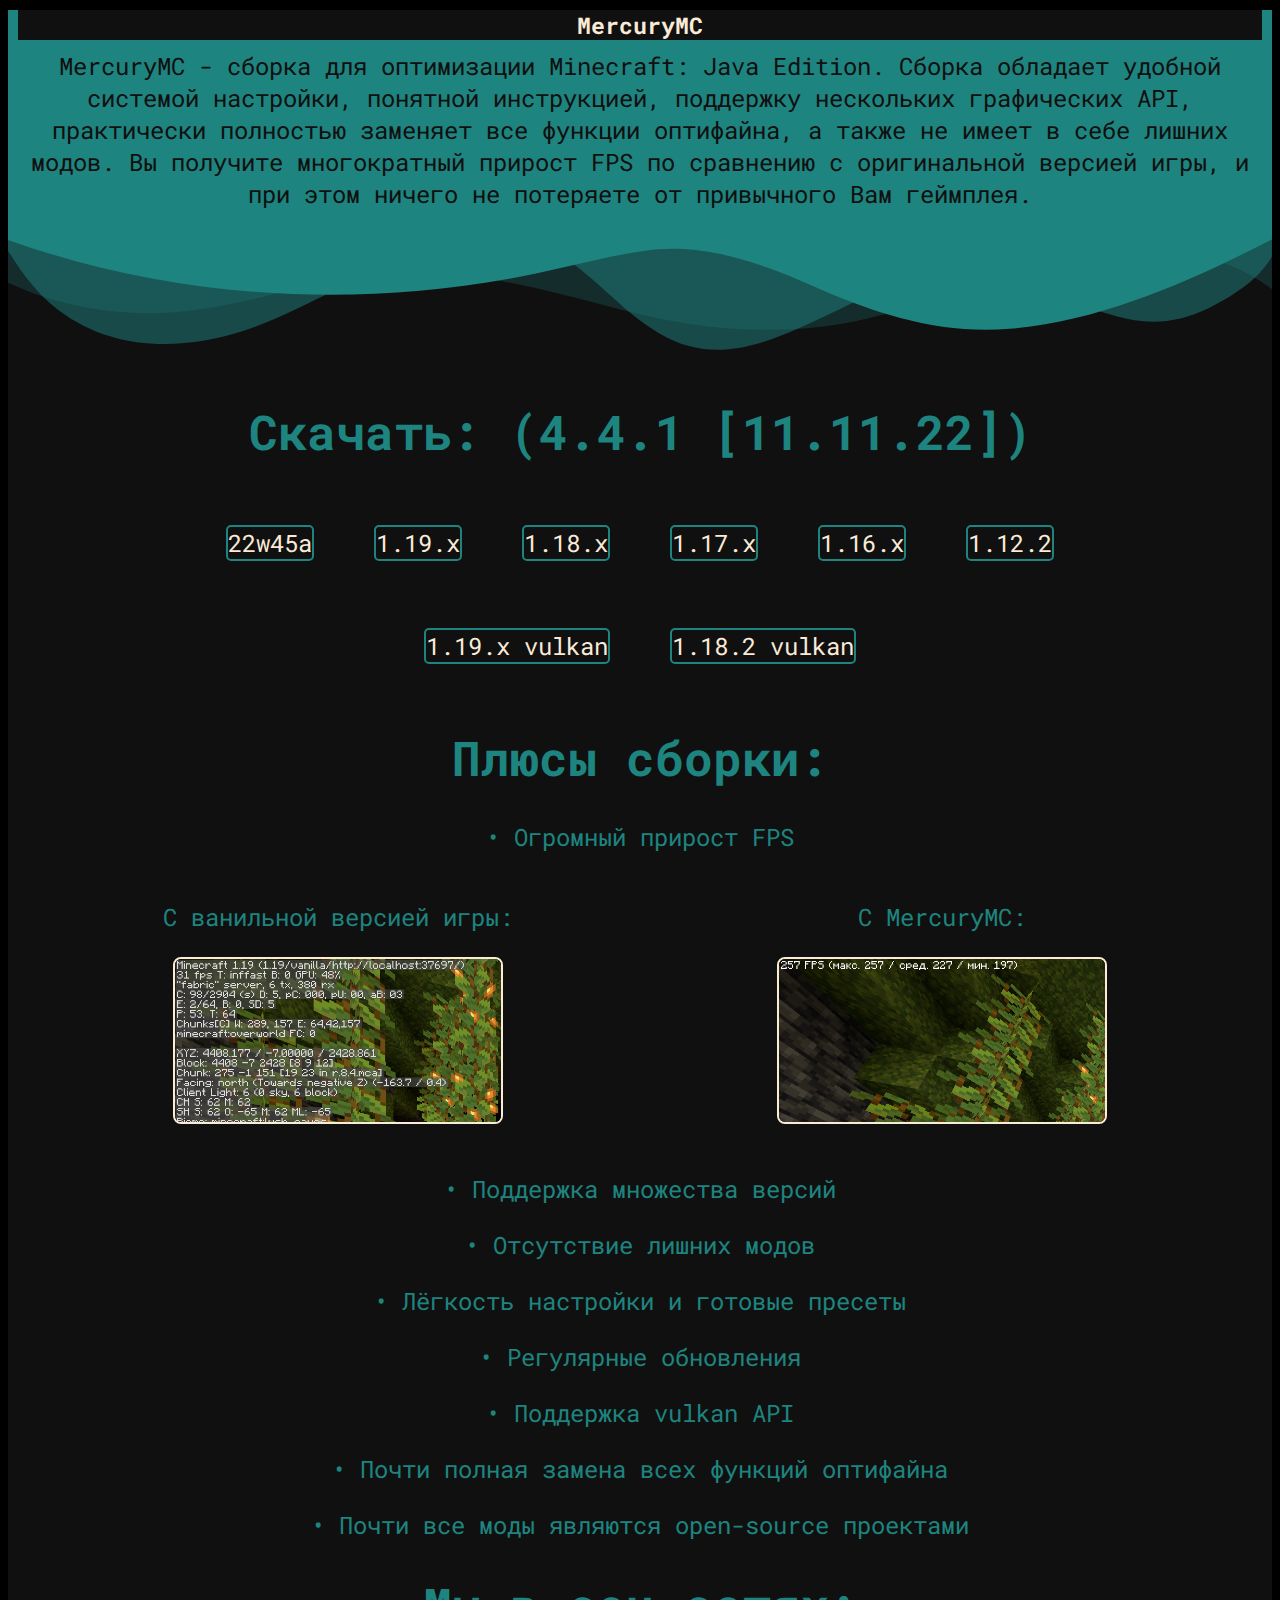
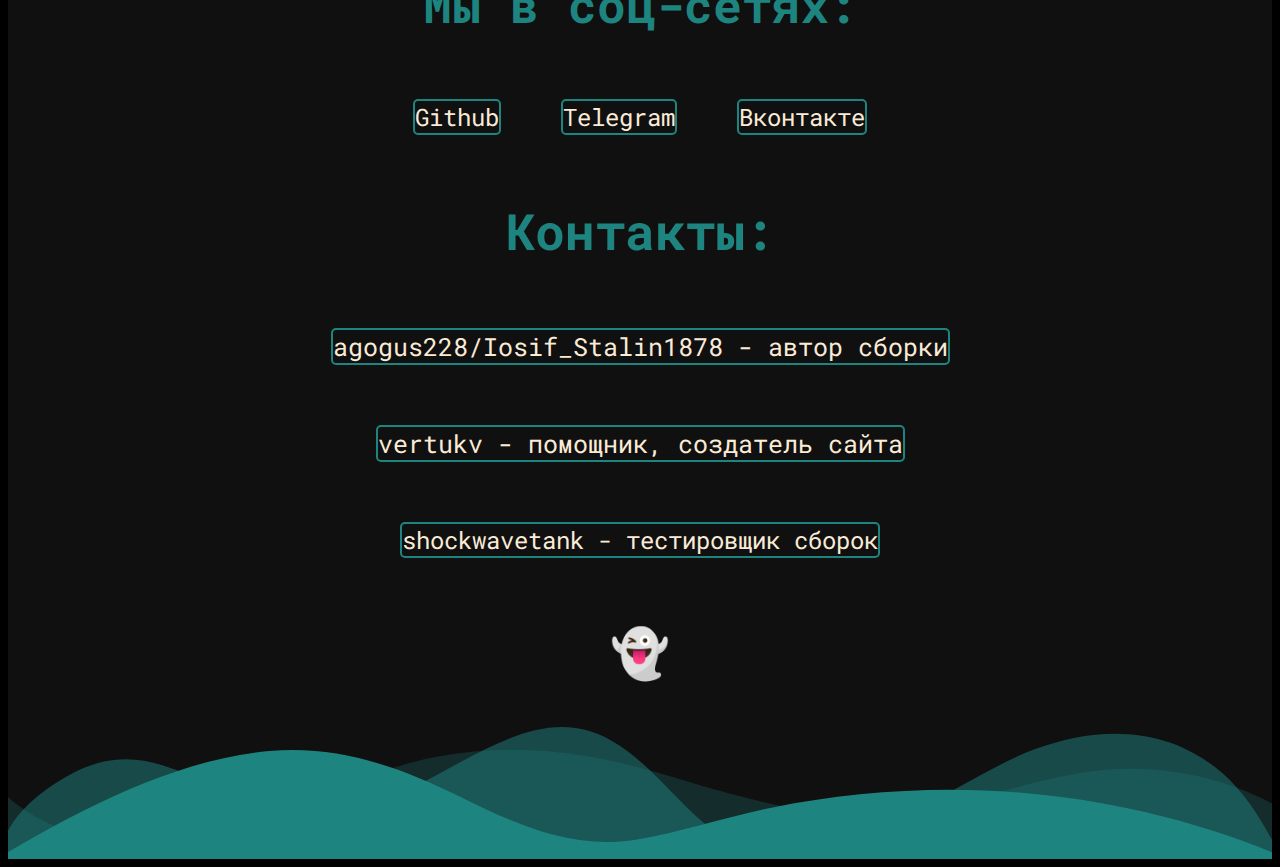
==== index.html @ 415b7b85 "4.4.11" ====
<!DOCTYPE html>
<meta charset="UTF-8">
<head>
	<link rel="stylesheet" href="index.css">
	<link rel="manifest" href="site.webmanifest">
	<link rel="apple-touch-icon" href="/apple-touch-icon.png">
	<link rel="preconnect" href="https://fonts.googleapis.com"> 
<link rel="preconnect" href="https://fonts.gstatic.com" crossorigin> 
<link href="https://fonts.googleapis.com/css2?family=Roboto+Mono:wght@200&display=swap" rel="stylesheet">
	<title>MercuryMC</title>
	<style>
		.Emojis{
			margin:0px;
			font-size:120px;
		}
	</style>
	<script type="text/javascript">
	
	var titleText = document.title;
	
	function titleAnimation() {
	
	 titleText = titleText.substring(1, titleText.length) + titleText.substring(0, 1);
	 document.title = titleText;
	 setTimeout("titleAnimation()", 450);
	 }
	 
	function ShowAlert() {
	 alert ("Пока еще в разработке... ");
	 }
	
	</script>
</head>
<body onload="DISABLEtitleAnimation()">
	<div id="BodyDiv">
		
		<div class="TopDiv">
			<div id="DescriptionDiv">

				<h1 id="SmallDescription">MercuryMC</h1>
				
			 </div>
	
		<section id="Description2Div">
			<div id>MercuryMC - сборка для оптимизации Minecraft: Java Edition. Сборка обладает удобной системой настройки, понятной инструкцией, поддержку нескольких графических API, практически полностью заменяет все функции оптифайна, а также не имеет в себе лишних модов. Вы получите многократный прирост FPS по сравнению с оригинальной версией игры, и при этом ничего не потеряете от привычного Вам геймплея.</p>
				<a id="myButton2"
			
		</section>
			 
			 <section id="Downloads">
				 
				 <div class="custom-shape-divider-bottom-1651436577">
					 <svg data-name="Layer 1" xmlns="http://www.w3.org/2000/svg" viewBox="0 0 1200 120" preserveAspectRatio="none">
						 <path d="M0,0V46.29c47.79,22.2,103.59,32.17,158,28,70.36-5.37,136.33-33.31,206.8-37.5C438.64,32.43,512.34,53.67,583,72.05c69.27,18,138.3,24.88,209.4,13.08,36.15-6,69.85-17.84,104.45-29.34C989.49,25,1113-14.29,1200,52.47V0Z" opacity=".25" class="shape-fill"></path>
						 <path d="M0,0V15.81C13,36.92,27.64,56.86,47.69,72.05,99.41,111.27,165,111,224.58,91.58c31.15-10.15,60.09-26.07,89.67-39.8,40.92-19,84.73-46,130.83-49.67,36.26-2.85,70.9,9.42,98.6,31.56,31.77,25.39,62.32,62,103.63,73,40.44,10.79,81.35-6.69,119.13-24.28s75.16-39,116.92-43.05c59.73-5.85,113.28,22.88,168.9,38.84,30.2,8.66,59,6.17,87.09-7.5,22.43-10.89,48-26.93,60.65-49.24V0Z" opacity=".5" class="shape-fill"></path>
						 <path d="M0,0V5.63C149.93,59,314.09,71.32,475.83,42.57c43-7.64,84.23-20.12,127.61-26.46,59-8.63,112.48,12.24,165.56,35.4C827.93,77.22,886,95.24,951.2,90c86.53-7,172.46-45.71,248.8-84.81V0Z" class="shape-fill"></path>
					 </svg>
				 </div>
			 				<h1>Скачать: (4.4.1 [11.11.22])</h1>
			 			<div>
			 							<div id="ButtonsDiv">

											<a href="https://github.com/MercuryMC-Development-Team/MercuryMC-rus/releases/latest/download/MercuryMC-22w45a-4.4.1.zip" class="myButton">22w45a</a>
										<a href="https://github.com/MercuryMC-Development-Team/MercuryMC-rus/releases/latest/download/MercuryMC-1.19.x-4.4.1.zip" class="myButton">1.19.x</a>
										<a href="https://github.com/MercuryMC-Development-Team/MercuryMC-rus/releases/latest/download/MercuryMC-1.18.x-4.4.1.zip" class="myButton">1.18.x</a>
										<a href="https://github.com/MercuryMC-Development-Team/MercuryMC-rus/releases/latest/download/MercuryMC-1.17.x-4.4.1.zip" class="myButton">1.17.x</a>
										<a href="https://github.com/MercuryMC-Development-Team/MercuryMC-rus/releases/latest/download/MercuryMC-1.16.x-4.4.1.zip" class="myButton">1.16.x</a>
										<a href="https://github.com/MercuryMC-Development-Team/MercuryMC-rus/releases/latest/download/MercuryMC-1.12.2-4.4.1.zip" class="myButton">1.12.2</a>

									</div>
									<div>
										<div id="ButtonsDiv">


									  
										
								 	<a href="https://github.com/MercuryMC-Development-Team/MercuryMC-rus/releases/latest/download/MercuryMC-1.19.x-vulkan-4.4.1.zip" class="myButton">1.19.x vulkan</a>
									   <a href="https://github.com/MercuryMC-Development-Team/MercuryMC-rus/releases/latest/download/MercuryMC-1.18.2-vulkan-4.4.1.zip" class="myButton">1.18.2 vulkan</a>
								   </div>
			 			
			 			
														 
											<section id="Features">
														 <h1>Плюсы сборки:</h1>
                                                         <p id="FeaturesP">• Огромный прирост FPS</p>
														 <div id="FpsComparisonDiv">
														 <div id="FpsComparisonDiv2">
														 <p>С ванильной версией игры:</p>
														 <img  src="vanilla.png">
														 
														 </div>
														 <div id="FpsComparisonDiv3">
														 <p>С MercuryMC:</p>
														 <img src="After.png">
														 </div>
														 </div>
														 <p id="FeaturesP">• Поддержка множества версий </p>
														 <p id="FeaturesP">• Отсутствие лишних модов</p>
														 <p id="FeaturesP">• Лёгкость настройки и готовые пресеты </p>
														 <p id="FeaturesP">• Регулярные обновления</p>
														 <p id="FeaturesP">• Поддержка vulkan API</p>
														 <p id="FeaturesP">• Почти полная замена всех функций оптифайна</p>
														 <p id="FeaturesP">• Почти все моды являются open-source проектами</p>
														 <p id="FeaturesP"> </p>
													     <p id="FeaturesP"> </p>
														
			 			
														 <h1>Мы в соц-сетях:</h1>
														 <div>
																		 <div id="ButtonsDiv">
								
																			<a href="https://github.com/MercuryMC-Development-Team/MercuryMC-rus" class="myButton">Github</a>
																			<a href="https://t.me/MercuryMC_updates" class="myButton">Telegram</a>
																			<a href="https://vk.me/join/4GmoOagQs2Yqfnm9SmWEI/Tjdqc5aMX_qXg=" class="myButton">Вконтакте</a>
																	</div>
																	<section id="Downloads2">
				 
																	
																					<h1>Контакты:</h1>
																				<div>
																								<div id="ButtonsDiv">
													   
																							   <a href="https://vk.com/squarecubing" class="myButton">agogus228/Iosif_Stalin1878 - автор сборки</a>  
																							</div>
																						   </div>
																			
																											<div id="ButtonsDiv">
																   
																										   <a href="https://t.me/vertukv" class="myButton">vertukv - помощник, создатель сайта</a> 
																										</div>
																									</div>
																   
												
																										<div id="ButtonsDiv">
															   
																											<a href="https://vk.com/tsamarin6" class="myButton">shockwavetank - тестировщик сборок</a> 
																											</div>
																											<h1>👻</h1>
																								   </div>
																									   <div>

					
			 <div class="custom-shape-divider-bottom-1651439298">
				 <svg data-name="Layer 1" xmlns="http://www.w3.org/2000/svg" viewBox="0 0 1200 120" preserveAspectRatio="none">
					 <path d="M0,0V46.29c47.79,22.2,103.59,32.17,158,28,70.36-5.37,136.33-33.31,206.8-37.5C438.64,32.43,512.34,53.67,583,72.05c69.27,18,138.3,24.88,209.4,13.08,36.15-6,69.85-17.84,104.45-29.34C989.49,25,1113-14.29,1200,52.47V0Z" opacity=".25" class="shape-fill"></path>
					 <path d="M0,0V15.81C13,36.92,27.64,56.86,47.69,72.05,99.41,111.27,165,111,224.58,91.58c31.15-10.15,60.09-26.07,89.67-39.8,40.92-19,84.73-46,130.83-49.67,36.26-2.85,70.9,9.42,98.6,31.56,31.77,25.39,62.32,62,103.63,73,40.44,10.79,81.35-6.69,119.13-24.28s75.16-39,116.92-43.05c59.73-5.85,113.28,22.88,168.9,38.84,30.2,8.66,59,6.17,87.09-7.5,22.43-10.89,48-26.93,60.65-49.24V0Z" opacity=".5" class="shape-fill"></path>
					 <path d="M0,0V5.63C149.93,59,314.09,71.32,475.83,42.57c43-7.64,84.23-20.12,127.61-26.46,59-8.63,112.48,12.24,165.56,35.4C827.93,77.22,886,95.24,951.2,90c86.53-7,172.46-45.71,248.8-84.81V0Z" class="shape-fill"></path>
				 </svg>
			 </div>
			 </div>
			 
	</section>
</body>
</html>
---- index.css ----
body {
	background-color: black;
}
#SmallDescription {
	background-color: #101010;
	font-family: 'Roboto Mono', monospace;
	font-size: 23px;
	text-align: center;
	color: #FAEBD7;
	margin: 10px;
}
#ButtonsDiv4 {
	display: inline-flex;
	align-self: center;
}

.TopDiv {
	background-color: #1e847f;
}
.custom-shape-divider-bottom-1651436577 .shape-fill {
	fill: #1e847f;
}

.parentDiv {
	display: inline-flex;
	align-content: center;
}

#BasePicture {
	border: 2px solid #FAEBD7;
	max-height: 100%;
	max-width: 100%;
  border-radius: 8px;
}

img {
	border: 2px solid #FAEBD7;
	max-height: 60%;
	max-width: 60%;
 	border-radius: 8px;
  
}
img:hover {
	box-shadow: 0 5px 15px #6272a4;
}
#Description2Div {
	color: #101010;
	text-align: center;
	font-size: 24px;
	font-family: 'Roboto Mono', monospace;
}
#Features {
	background-color: #101010;
	color: #1e847f;
	text-align: center;
	font-size: 24px;
	font-family: 'Roboto Mono', monospace;

}
#FeaturesP:hover {
	color: aqua;
	-webkit-transition: color 200ms linear;
    	-ms-transition: color 200ms linear;
    	transition: color 200ms linear;
}
#FpsComparisonDiv {
	display: inline-flex;
}

#FeaturesImg {
				border: 0px;
				height: 20%;
				width: 20%;
}
#ButtonsDiv {
				display: inline-flex;
				align-self: center;
}

.myButton1 {
	display: flex;
	border:none;
	border:solid 2px #1e847f;
	border-radius: 5px;
	background: rgba(255, 255, 255,0);
	color: #1e847f;
	align-items: center;
	justify-content: center;
	text-decoration:none;
	margin: 30px;
}
.myButton1:hover {
	border-radius: 5px;
	border: solid 2px #1e847f;
	color: #1e847f;
	-webkit-transition: color 1000ms linear;
    	-ms-transition: color 1000ms linear;
    	transition: color 1000ms linear;
	box-shadow: 0 5px 15px #1e847f;
}

.myButton {
	height: calc(100% + 20px);
	width: calc(100% + 20px);
	display: flex;
	border:none;
	border:solid 2px #1e847f;
	border-radius: 5px;
	background: #1e847f(255, 255, 255,0);
	color: #FAEBD7;
	align-items: center;
	justify-content: center;
	text-decoration:none;
	margin: 30px;
}
.myButton:hover {
	border-radius: 5px;
	border: solid 2px aqua;
	color: #1e847f;
	-webkit-transition: border 1000ms linear;
        -ms-transition: border 1000ms linear;
        transition: border 1000ms linear;
	box-shadow: 0 5px 10px aqua;
	-webkit-transition: box-shadow 200ms linear;
        -ms-transition: box-shadow 200ms linear;
        transition: box-shadow 200ms linear;
}

#Downloads {
	
	color: #1e847f;
	text-align: center;
	align-content: center;
	font-size: 24px;
	font-family: 'Roboto Mono', monospace;
	background-color: #101010;
}

#Downloads2 {
	
	color: #1e847f;
	text-align: center;
	align-content: center;
	font-size: 25px;
	font-family: 'Roboto Mono', monospace;
	background-color: #101010;
}

.custom-shape-divider-top-1658130670 {
    position: absolute;
    top: 0;
    left: 0;
    width: 100%;
    overflow: hidden;
    line-height: 0;
}

.custom-shape-divider-top-1658130670 svg {
    position: relative;
    display: block;
    width: calc(100% + 1.3px);
    height: 150px;
}

.custom-shape-divider-top-1658130670 .shape-fill {
    fill: #1e847f;
}




#vertukvButton {
	text-decoration: none;
	color: #1e847f
}

#vertukvButton:hover {
	color: #0ffff1;
	
}




.custom-shape-divider-bottom-1651439298 {
	overflow: hidden;
	line-height: 0;
	transform: rotate(180deg);
}

.custom-shape-divider-bottom-1651439298 svg {
	width: calc(100% + 1.3px);
	height: 144px;
}

.custom-shape-divider-bottom-1651439298 .shape-fill {
	fill: #1e847f;
}
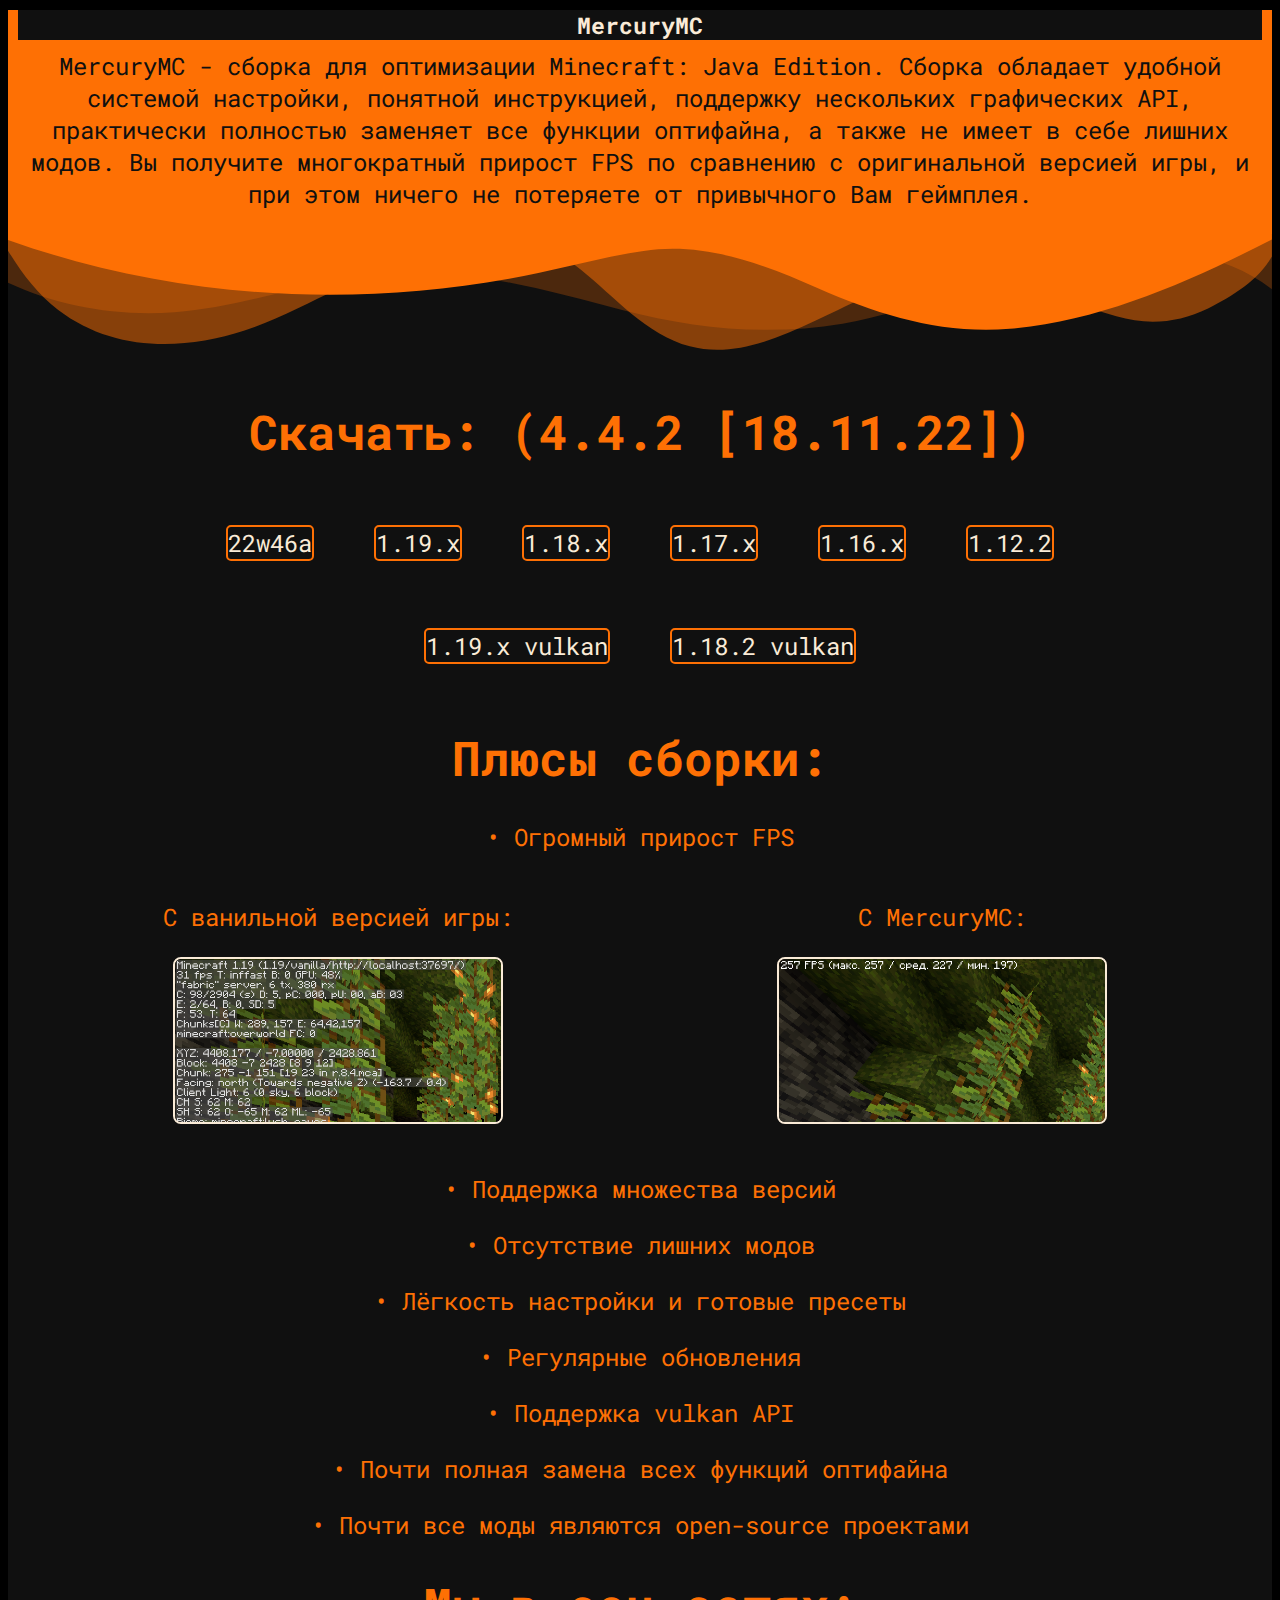
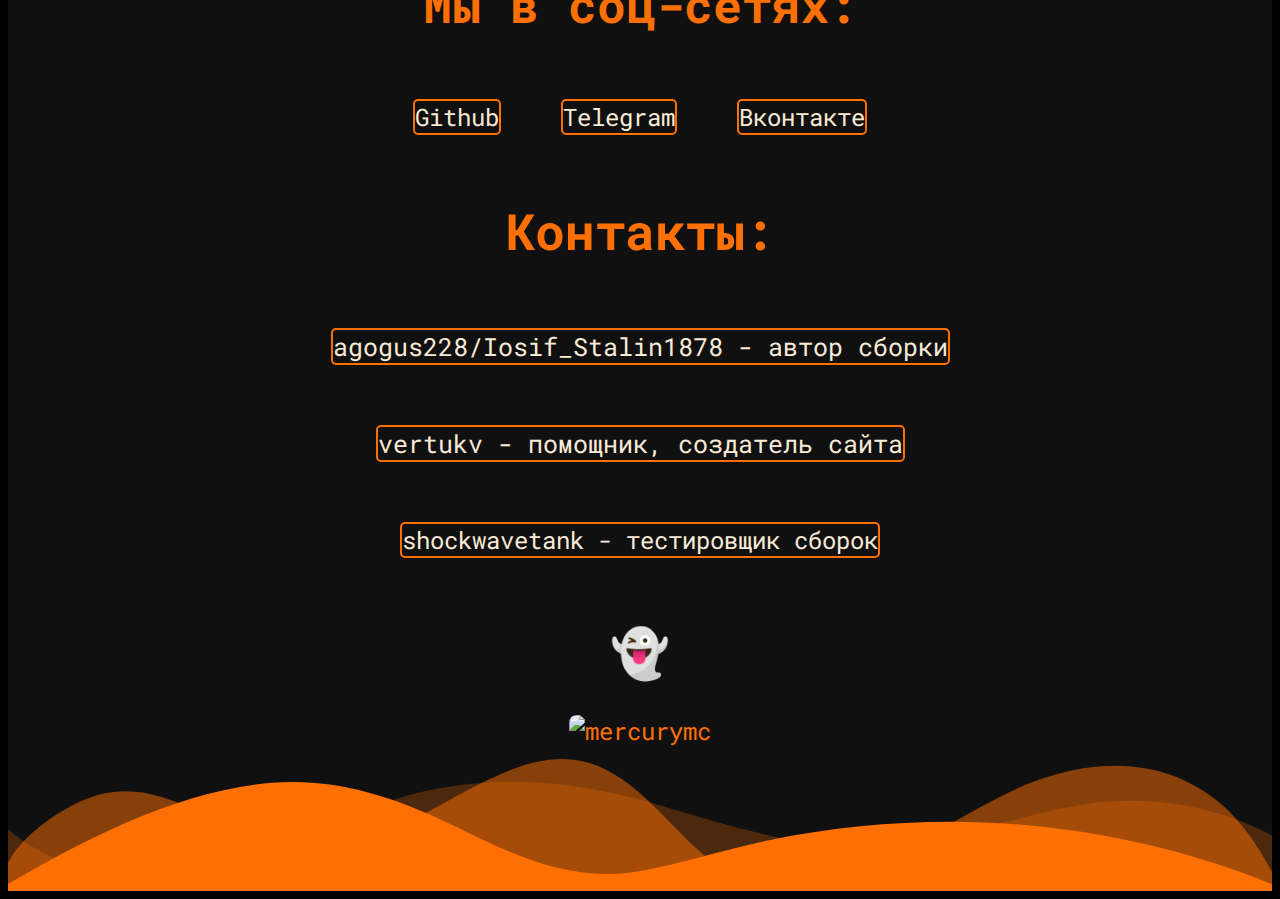
==== commit 5d1ff104: "Added lolis :)" ====
--- a/index.html
+++ b/index.html
@@ -56,16 +56,16 @@
 						 <path d="M0,0V5.63C149.93,59,314.09,71.32,475.83,42.57c43-7.64,84.23-20.12,127.61-26.46,59-8.63,112.48,12.24,165.56,35.4C827.93,77.22,886,95.24,951.2,90c86.53-7,172.46-45.71,248.8-84.81V0Z" class="shape-fill"></path>
 					 </svg>
 				 </div>
-			 				<h1>Скачать: (4.4.1 [11.11.22])</h1>
+			 				<h1>Скачать: (4.4.2 [18.11.22])</h1>
 			 			<div>
 			 							<div id="ButtonsDiv">
 
-											<a href="https://github.com/MercuryMC-Development-Team/MercuryMC-rus/releases/latest/download/MercuryMC-22w45a-4.4.1.zip" class="myButton">22w45a</a>
-										<a href="https://github.com/MercuryMC-Development-Team/MercuryMC-rus/releases/latest/download/MercuryMC-1.19.x-4.4.1.zip" class="myButton">1.19.x</a>
-										<a href="https://github.com/MercuryMC-Development-Team/MercuryMC-rus/releases/latest/download/MercuryMC-1.18.x-4.4.1.zip" class="myButton">1.18.x</a>
-										<a href="https://github.com/MercuryMC-Development-Team/MercuryMC-rus/releases/latest/download/MercuryMC-1.17.x-4.4.1.zip" class="myButton">1.17.x</a>
-										<a href="https://github.com/MercuryMC-Development-Team/MercuryMC-rus/releases/latest/download/MercuryMC-1.16.x-4.4.1.zip" class="myButton">1.16.x</a>
-										<a href="https://github.com/MercuryMC-Development-Team/MercuryMC-rus/releases/latest/download/MercuryMC-1.12.2-4.4.1.zip" class="myButton">1.12.2</a>
+											<a href="https://github.com/MercuryMC-Development-Team/MercuryMC-rus/releases/latest/download/MercuryMC-22w46a-4.4.2.zip" class="myButton">22w46a</a>
+										<a href="https://github.com/MercuryMC-Development-Team/MercuryMC-rus/releases/latest/download/MercuryMC-1.19.x-4.4.2.zip" class="myButton">1.19.x</a>
+										<a href="https://github.com/MercuryMC-Development-Team/MercuryMC-rus/releases/latest/download/MercuryMC-1.18.x-4.4.2.zip" class="myButton">1.18.x</a>
+										<a href="https://github.com/MercuryMC-Development-Team/MercuryMC-rus/releases/latest/download/MercuryMC-1.17.x-4.4.2.zip" class="myButton">1.17.x</a>
+										<a href="https://github.com/MercuryMC-Development-Team/MercuryMC-rus/releases/latest/download/MercuryMC-1.16.x-4.4.2.zip" class="myButton">1.16.x</a>
+										<a href="https://github.com/MercuryMC-Development-Team/MercuryMC-rus/releases/latest/download/MercuryMC-1.12.2-4.4.2.zip" class="myButton">1.12.2</a>
 
 									</div>
 									<div>
@@ -74,8 +74,8 @@
 
 									  
 										
-								 	<a href="https://github.com/MercuryMC-Development-Team/MercuryMC-rus/releases/latest/download/MercuryMC-1.19.x-vulkan-4.4.1.zip" class="myButton">1.19.x vulkan</a>
-									   <a href="https://github.com/MercuryMC-Development-Team/MercuryMC-rus/releases/latest/download/MercuryMC-1.18.2-vulkan-4.4.1.zip" class="myButton">1.18.2 vulkan</a>
+								 	<a href="https://github.com/MercuryMC-Development-Team/MercuryMC-rus/releases/latest/download/MercuryMC-1.19.x-vulkan-4.4.2.zip" class="myButton">1.19.x vulkan</a>
+									   <a href="https://github.com/MercuryMC-Development-Team/MercuryMC-rus/releases/latest/download/MercuryMC-1.18.2-vulkan-4.4.2.zip" class="myButton">1.18.2 vulkan</a>
 								   </div>
 			 			
 			 			
@@ -117,14 +117,14 @@
 				 
 																	
 																					<h1>Контакты:</h1>
-																				<div>
+																				<div id="ButtonsDiv2">
 																								<div id="ButtonsDiv">
 													   
 																							   <a href="https://vk.com/squarecubing" class="myButton">agogus228/Iosif_Stalin1878 - автор сборки</a>  
 																							</div>
 																						   </div>
 																			
-																											<div id="ButtonsDiv">
+																										<div id="ButtonsDiv">
 																   
 																										   <a href="https://t.me/vertukv" class="myButton">vertukv - помощник, создатель сайта</a> 
 																										</div>
@@ -135,8 +135,12 @@
 															   
 																											<a href="https://vk.com/tsamarin6" class="myButton">shockwavetank - тестировщик сборок</a> 
 																											</div>
+																											
 																											<h1>👻</h1>
+																											<p></p>
+																											<img class="lolis" src="https://count.getloli.com/get/@mercurymc?theme=rule34" alt="mercurymc" />
 																								   </div>
+																								   		
 																									   <div>
 
 					
--- a/index.css
+++ b/index.css
@@ -15,10 +15,10 @@
 }
 
 .TopDiv {
-	background-color: #1e847f;
+	background-color: #fe7004;
 }
 .custom-shape-divider-bottom-1651436577 .shape-fill {
-	fill: #1e847f;
+	fill: #fe7004;
 }
 
 .parentDiv {
@@ -41,7 +41,7 @@
   
 }
 img:hover {
-	box-shadow: 0 5px 15px #6272a4;
+	box-shadow: 0 5px 15px #fe7004;
 }
 #Description2Div {
 	color: #101010;
@@ -51,14 +51,14 @@
 }
 #Features {
 	background-color: #101010;
-	color: #1e847f;
+	color: #fe7004;
 	text-align: center;
 	font-size: 24px;
 	font-family: 'Roboto Mono', monospace;
 
 }
 #FeaturesP:hover {
-	color: aqua;
+	color: #fe7004;
 	-webkit-transition: color 200ms linear;
     	-ms-transition: color 200ms linear;
     	transition: color 200ms linear;
@@ -77,13 +77,18 @@
 				align-self: center;
 }
 
+#ButtonsDiv2 {
+	display: inline-flex;
+	align-self: center;
+}
+
 .myButton1 {
 	display: flex;
 	border:none;
-	border:solid 2px #1e847f;
+	border:solid 2px #fe7004;
 	border-radius: 5px;
 	background: rgba(255, 255, 255,0);
-	color: #1e847f;
+	color: #fe7004;
 	align-items: center;
 	justify-content: center;
 	text-decoration:none;
@@ -91,12 +96,12 @@
 }
 .myButton1:hover {
 	border-radius: 5px;
-	border: solid 2px #1e847f;
-	color: #1e847f;
+	border: solid 2px #fe7004;
+	color: #fe7004;
 	-webkit-transition: color 1000ms linear;
     	-ms-transition: color 1000ms linear;
     	transition: color 1000ms linear;
-	box-shadow: 0 5px 15px #1e847f;
+	box-shadow: 0 5px 15px #fe7004;
 }
 
 .myButton {
@@ -104,9 +109,9 @@
 	width: calc(100% + 20px);
 	display: flex;
 	border:none;
-	border:solid 2px #1e847f;
-	border-radius: 5px;
-	background: #1e847f(255, 255, 255,0);
+	border:solid 2px #fe7004;
+	border-radius: 5px;
+	background: #fe7004(255, 255, 255,0);
 	color: #FAEBD7;
 	align-items: center;
 	justify-content: center;
@@ -115,12 +120,12 @@
 }
 .myButton:hover {
 	border-radius: 5px;
-	border: solid 2px aqua;
-	color: #1e847f;
+	border: solid 2px #fe7004;
+	color: #fe7004;
 	-webkit-transition: border 1000ms linear;
         -ms-transition: border 1000ms linear;
         transition: border 1000ms linear;
-	box-shadow: 0 5px 10px aqua;
+	box-shadow: 0 5px 10px #fe7004;
 	-webkit-transition: box-shadow 200ms linear;
         -ms-transition: box-shadow 200ms linear;
         transition: box-shadow 200ms linear;
@@ -128,7 +133,7 @@
 
 #Downloads {
 	
-	color: #1e847f;
+	color: #fe7004;
 	text-align: center;
 	align-content: center;
 	font-size: 24px;
@@ -138,7 +143,7 @@
 
 #Downloads2 {
 	
-	color: #1e847f;
+	color: #fe7004;
 	text-align: center;
 	align-content: center;
 	font-size: 25px;
@@ -163,7 +168,7 @@
 }
 
 .custom-shape-divider-top-1658130670 .shape-fill {
-    fill: #1e847f;
+    fill: #fe7004;
 }
 
 
@@ -171,11 +176,11 @@
 
 #vertukvButton {
 	text-decoration: none;
-	color: #1e847f
+	color: #fe7004
 }
 
 #vertukvButton:hover {
-	color: #0ffff1;
+	color: #fe7004;
 	
 }
 
@@ -194,5 +199,18 @@
 }
 
 .custom-shape-divider-bottom-1651439298 .shape-fill {
-	fill: #1e847f;
-}
+	fill: #fe7004;
+}
+
+.lolis {
+	border: 0;
+	
+}
+
+.lolis:hover {
+	box-shadow: 0 0px 0px black;
+	-webkit-filter: drop-shadow(1px 1px 0 #fe7004)
+                  drop-shadow(-1px -1px 0 #fe7004);
+  filter: drop-shadow(1px 1px 0 #fe7004) 
+          drop-shadow(-1px -1px 0 #fe7004);
+}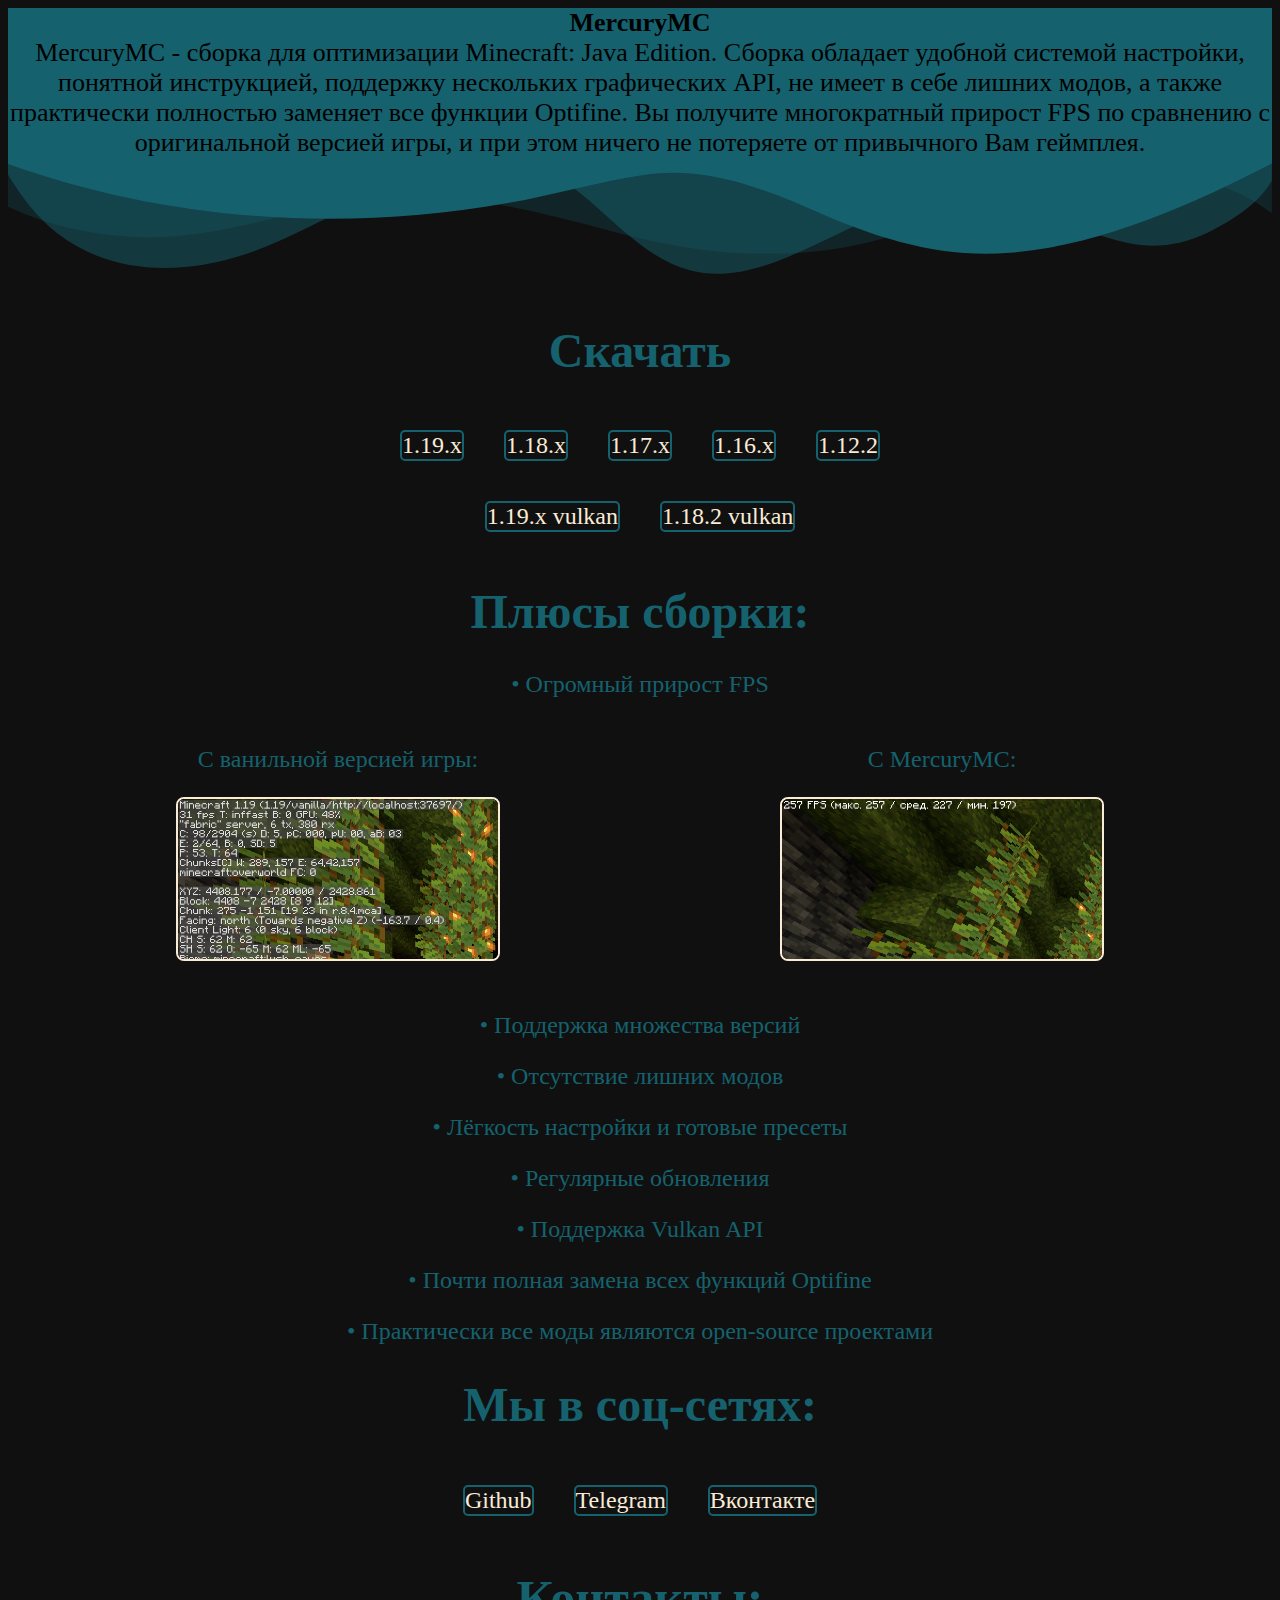
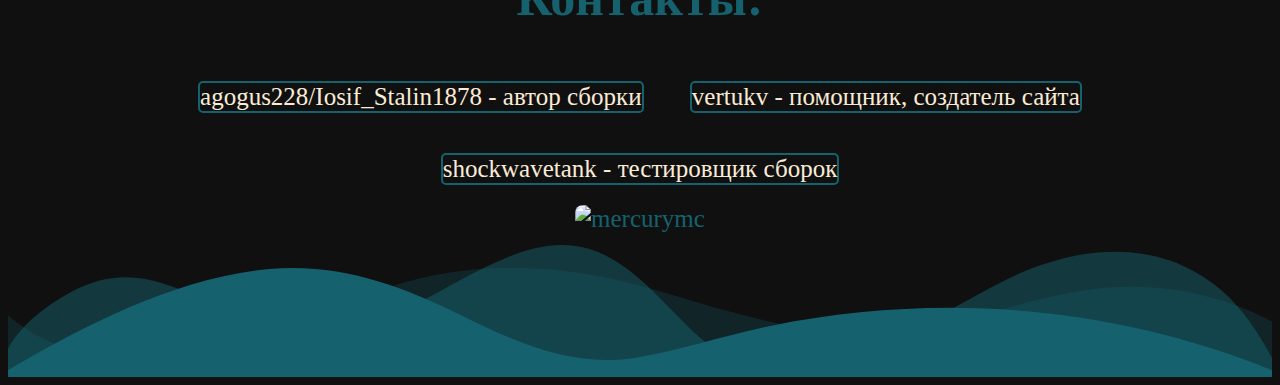
==== commit e62f3d9c: "5.0" ====
--- a/index.html
+++ b/index.html
@@ -1,158 +1,188 @@
 <!DOCTYPE html>
-<meta charset="UTF-8">
+<meta charset="UTF-8" />
 <head>
-	<link rel="stylesheet" href="index.css">
-	<link rel="manifest" href="site.webmanifest">
-	<link rel="apple-touch-icon" href="/apple-touch-icon.png">
-	<link rel="preconnect" href="https://fonts.googleapis.com"> 
-<link rel="preconnect" href="https://fonts.gstatic.com" crossorigin> 
-<link href="https://fonts.googleapis.com/css2?family=Roboto+Mono:wght@200&display=swap" rel="stylesheet">
-	<title>MercuryMC</title>
-	<style>
-		.Emojis{
-			margin:0px;
-			font-size:120px;
-		}
-	</style>
-	<script type="text/javascript">
-	
-	var titleText = document.title;
-	
-	function titleAnimation() {
-	
-	 titleText = titleText.substring(1, titleText.length) + titleText.substring(0, 1);
-	 document.title = titleText;
-	 setTimeout("titleAnimation()", 450);
-	 }
-	 
-	function ShowAlert() {
-	 alert ("Пока еще в разработке... ");
-	 }
-	
-	</script>
+  <link rel="stylesheet" href="index.css" />
+  <link rel="manifest" href="site.webmanifest" />
+  <link rel="apple-touch-icon" href="/apple-touch-icon.png" />
+  <title>MercuryMC</title>
+  <script src="index.js"></script>
 </head>
-<body onload="DISABLEtitleAnimation()">
-	<div id="BodyDiv">
-		
-		<div class="TopDiv">
-			<div id="DescriptionDiv">
+<body>
+  <div id="Description2Div">
+    <h1 id="SmallDescription">MercuryMC</h1>
+    <p id="SmallDescription">
+      MercuryMC - сборка для оптимизации Minecraft: Java Edition. Сборка
+      обладает удобной системой настройки, понятной инструкцией, поддержку
+      нескольких графических API, не имеет в себе лишних модов, а также
+      практически полностью заменяет все функции Optifine. Вы получите
+      многократный прирост FPS по сравнению с оригинальной версией игры, и при
+      этом ничего не потеряете от привычного Вам геймплея.
+    </p>
+    <div class="custom-shape-divider-bottom-1651436577">
+      <svg
+        data-name="Layer 1"
+        xmlns="http://www.w3.org/2000/svg"
+        viewBox="0 0 1200 120"
+        preserveAspectRatio="none"
+      >
+        <path
+          d="M0,0V46.29c47.79,22.2,103.59,32.17,158,28,70.36-5.37,136.33-33.31,206.8-37.5C438.64,32.43,512.34,53.67,583,72.05c69.27,18,138.3,24.88,209.4,13.08,36.15-6,69.85-17.84,104.45-29.34C989.49,25,1113-14.29,1200,52.47V0Z"
+          opacity=".25"
+          class="shape-fill"
+        ></path>
+        <path
+          d="M0,0V15.81C13,36.92,27.64,56.86,47.69,72.05,99.41,111.27,165,111,224.58,91.58c31.15-10.15,60.09-26.07,89.67-39.8,40.92-19,84.73-46,130.83-49.67,36.26-2.85,70.9,9.42,98.6,31.56,31.77,25.39,62.32,62,103.63,73,40.44,10.79,81.35-6.69,119.13-24.28s75.16-39,116.92-43.05c59.73-5.85,113.28,22.88,168.9,38.84,30.2,8.66,59,6.17,87.09-7.5,22.43-10.89,48-26.93,60.65-49.24V0Z"
+          opacity=".5"
+          class="shape-fill"
+        ></path>
+        <path
+          d="M0,0V5.63C149.93,59,314.09,71.32,475.83,42.57c43-7.64,84.23-20.12,127.61-26.46,59-8.63,112.48,12.24,165.56,35.4C827.93,77.22,886,95.24,951.2,90c86.53-7,172.46-45.71,248.8-84.81V0Z"
+          class="shape-fill"
+        ></path>
+      </svg>
+    </div>
+  </div>
 
-				<h1 id="SmallDescription">MercuryMC</h1>
-				
-			 </div>
-	
-		<section id="Description2Div">
-			<div id>MercuryMC - сборка для оптимизации Minecraft: Java Edition. Сборка обладает удобной системой настройки, понятной инструкцией, поддержку нескольких графических API, практически полностью заменяет все функции оптифайна, а также не имеет в себе лишних модов. Вы получите многократный прирост FPS по сравнению с оригинальной версией игры, и при этом ничего не потеряете от привычного Вам геймплея.</p>
-				<a id="myButton2"
-			
-		</section>
-			 
-			 <section id="Downloads">
-				 
-				 <div class="custom-shape-divider-bottom-1651436577">
-					 <svg data-name="Layer 1" xmlns="http://www.w3.org/2000/svg" viewBox="0 0 1200 120" preserveAspectRatio="none">
-						 <path d="M0,0V46.29c47.79,22.2,103.59,32.17,158,28,70.36-5.37,136.33-33.31,206.8-37.5C438.64,32.43,512.34,53.67,583,72.05c69.27,18,138.3,24.88,209.4,13.08,36.15-6,69.85-17.84,104.45-29.34C989.49,25,1113-14.29,1200,52.47V0Z" opacity=".25" class="shape-fill"></path>
-						 <path d="M0,0V15.81C13,36.92,27.64,56.86,47.69,72.05,99.41,111.27,165,111,224.58,91.58c31.15-10.15,60.09-26.07,89.67-39.8,40.92-19,84.73-46,130.83-49.67,36.26-2.85,70.9,9.42,98.6,31.56,31.77,25.39,62.32,62,103.63,73,40.44,10.79,81.35-6.69,119.13-24.28s75.16-39,116.92-43.05c59.73-5.85,113.28,22.88,168.9,38.84,30.2,8.66,59,6.17,87.09-7.5,22.43-10.89,48-26.93,60.65-49.24V0Z" opacity=".5" class="shape-fill"></path>
-						 <path d="M0,0V5.63C149.93,59,314.09,71.32,475.83,42.57c43-7.64,84.23-20.12,127.61-26.46,59-8.63,112.48,12.24,165.56,35.4C827.93,77.22,886,95.24,951.2,90c86.53-7,172.46-45.71,248.8-84.81V0Z" class="shape-fill"></path>
-					 </svg>
-				 </div>
-			 				<h1>Скачать: (4.4.2 [18.11.22])</h1>
-			 			<div>
-			 							<div id="ButtonsDiv">
+  <section id="Downloads">
+    <h1>Скачать</h1>
+    <div>
+      <div id="ButtonsDiv">
+        <a
+          href="https://github.com/MercuryMC-Development-Team/MercuryMC-rus/releases/latest/download/MercuryMC-1.19.x.zip"
+          class="myButton"
+          >1.19.x</a
+        >
+        <a
+          href="https://github.com/MercuryMC-Development-Team/MercuryMC-rus/releases/latest/download/MercuryMC-1.18.x.zip"
+          class="myButton"
+          >1.18.x</a
+        >
+        <a
+          href="https://github.com/MercuryMC-Development-Team/MercuryMC-rus/releases/latest/download/MercuryMC-1.17.x.zip"
+          class="myButton"
+          >1.17.x</a
+        >
+        <a
+          href="https://github.com/MercuryMC-Development-Team/MercuryMC-rus/releases/latest/download/MercuryMC-1.16.x.zip"
+          class="myButton"
+          >1.16.x</a
+        >
+        <a
+          href="https://github.com/MercuryMC-Development-Team/MercuryMC-rus/releases/latest/download/MercuryMC-1.12.2.zip"
+          class="myButton"
+          >1.12.2</a
+        >
+      </div>
+      <div>
+        <div id="ButtonsDiv">
+          <a
+            href="https://github.com/MercuryMC-Development-Team/MercuryMC-rus/releases/latest/download/MercuryMC-1.19.x-vulkan.zip"
+            class="myButton"
+            >1.19.x vulkan</a
+          >
+          <a
+            href="https://github.com/MercuryMC-Development-Team/MercuryMC-rus/releases/latest/download/MercuryMC-1.18.2-vulkan.zip"
+            class="myButton"
+            >1.18.2 vulkan</a
+          >
+        </div>
 
-											<a href="https://github.com/MercuryMC-Development-Team/MercuryMC-rus/releases/latest/download/MercuryMC-22w46a-4.4.2.zip" class="myButton">22w46a</a>
-										<a href="https://github.com/MercuryMC-Development-Team/MercuryMC-rus/releases/latest/download/MercuryMC-1.19.x-4.4.2.zip" class="myButton">1.19.x</a>
-										<a href="https://github.com/MercuryMC-Development-Team/MercuryMC-rus/releases/latest/download/MercuryMC-1.18.x-4.4.2.zip" class="myButton">1.18.x</a>
-										<a href="https://github.com/MercuryMC-Development-Team/MercuryMC-rus/releases/latest/download/MercuryMC-1.17.x-4.4.2.zip" class="myButton">1.17.x</a>
-										<a href="https://github.com/MercuryMC-Development-Team/MercuryMC-rus/releases/latest/download/MercuryMC-1.16.x-4.4.2.zip" class="myButton">1.16.x</a>
-										<a href="https://github.com/MercuryMC-Development-Team/MercuryMC-rus/releases/latest/download/MercuryMC-1.12.2-4.4.2.zip" class="myButton">1.12.2</a>
+        <div>
+          <section id="Features">
+            <h1>Плюсы сборки:</h1>
+            <p id="FeaturesP">• Огромный прирост FPS</p>
+            <div id="FpsComparisonDiv">
+              <div id="FpsComparisonDiv2">
+                <p>С ванильной версией игры:</p>
+                <img src="vanilla.png" />
+              </div>
+              <div id="FpsComparisonDiv3">
+                <p>С MercuryMC:</p>
+                <img src="After.png" />
+              </div>
+            </div>
+            <p id="FeaturesP">• Поддержка множества версий</p>
+            <p id="FeaturesP">• Отсутствие лишних модов</p>
+            <p id="FeaturesP">• Лёгкость настройки и готовые пресеты</p>
+            <p id="FeaturesP">• Регулярные обновления</p>
+            <p id="FeaturesP">• Поддержка Vulkan API</p>
+            <p id="FeaturesP">• Почти полная замена всех функций Optifine</p>
+            <p id="FeaturesP">
+              • Практически все моды являются open-source проектами
+            </p>
 
-									</div>
-									<div>
-										<div id="ButtonsDiv">
+            <h1>Мы в соц-сетях:</h1>
+            <div>
+              <div id="ButtonsDiv">
+                <a
+                  href="https://github.com/MercuryMC-Development-Team/MercuryMC-rus"
+                  class="myButton"
+                  >Github</a
+                >
+                <a href="https://t.me/MercuryMC_updates" class="myButton"
+                  >Telegram</a
+                >
+                <a
+                  href="https://vk.me/join/4GmoOagQs2Yqfnm9SmWEI/Tjdqc5aMX_qXg="
+                  class="myButton"
+                  >Вконтакте</a
+                >
+              </div>
+              <section id="Downloads2">
+                <h1>Контакты:</h1>
+                <div id="ButtonsDiv">
+                  <a href="https://vk.com/squarecubing" class="myButton"
+                    >agogus228/Iosif_Stalin1878 - автор сборки</a
+                  >
+                </div>
 
+                <div id="ButtonsDiv">
+                  <a href="https://t.me/vertukv" class="myButton"
+                    >vertukv - помощник, создатель сайта</a
+                  >
+                </div>
 
-									  
-										
-								 	<a href="https://github.com/MercuryMC-Development-Team/MercuryMC-rus/releases/latest/download/MercuryMC-1.19.x-vulkan-4.4.2.zip" class="myButton">1.19.x vulkan</a>
-									   <a href="https://github.com/MercuryMC-Development-Team/MercuryMC-rus/releases/latest/download/MercuryMC-1.18.2-vulkan-4.4.2.zip" class="myButton">1.18.2 vulkan</a>
-								   </div>
-			 			
-			 			
-														 
-											<section id="Features">
-														 <h1>Плюсы сборки:</h1>
-                                                         <p id="FeaturesP">• Огромный прирост FPS</p>
-														 <div id="FpsComparisonDiv">
-														 <div id="FpsComparisonDiv2">
-														 <p>С ванильной версией игры:</p>
-														 <img  src="vanilla.png">
-														 
-														 </div>
-														 <div id="FpsComparisonDiv3">
-														 <p>С MercuryMC:</p>
-														 <img src="After.png">
-														 </div>
-														 </div>
-														 <p id="FeaturesP">• Поддержка множества версий </p>
-														 <p id="FeaturesP">• Отсутствие лишних модов</p>
-														 <p id="FeaturesP">• Лёгкость настройки и готовые пресеты </p>
-														 <p id="FeaturesP">• Регулярные обновления</p>
-														 <p id="FeaturesP">• Поддержка vulkan API</p>
-														 <p id="FeaturesP">• Почти полная замена всех функций оптифайна</p>
-														 <p id="FeaturesP">• Почти все моды являются open-source проектами</p>
-														 <p id="FeaturesP"> </p>
-													     <p id="FeaturesP"> </p>
-														
-			 			
-														 <h1>Мы в соц-сетях:</h1>
-														 <div>
-																		 <div id="ButtonsDiv">
-								
-																			<a href="https://github.com/MercuryMC-Development-Team/MercuryMC-rus" class="myButton">Github</a>
-																			<a href="https://t.me/MercuryMC_updates" class="myButton">Telegram</a>
-																			<a href="https://vk.me/join/4GmoOagQs2Yqfnm9SmWEI/Tjdqc5aMX_qXg=" class="myButton">Вконтакте</a>
-																	</div>
-																	<section id="Downloads2">
-				 
-																	
-																					<h1>Контакты:</h1>
-																				<div id="ButtonsDiv2">
-																								<div id="ButtonsDiv">
-													   
-																							   <a href="https://vk.com/squarecubing" class="myButton">agogus228/Iosif_Stalin1878 - автор сборки</a>  
-																							</div>
-																						   </div>
-																			
-																										<div id="ButtonsDiv">
-																   
-																										   <a href="https://t.me/vertukv" class="myButton">vertukv - помощник, создатель сайта</a> 
-																										</div>
-																									</div>
-																   
-												
-																										<div id="ButtonsDiv">
-															   
-																											<a href="https://vk.com/tsamarin6" class="myButton">shockwavetank - тестировщик сборок</a> 
-																											</div>
-																											
-																											<h1>👻</h1>
-																											<p></p>
-																											<img class="lolis" src="https://count.getloli.com/get/@mercurymc?theme=rule34" alt="mercurymc" />
-																								   </div>
-																								   		
-																									   <div>
+                <div id="ButtonsDiv">
+                  <a href="https://vk.com/tsamarin6" class="myButton"
+                    >shockwavetank - тестировщик сборок</a
+                  >
+                </div>
 
-					
-			 <div class="custom-shape-divider-bottom-1651439298">
-				 <svg data-name="Layer 1" xmlns="http://www.w3.org/2000/svg" viewBox="0 0 1200 120" preserveAspectRatio="none">
-					 <path d="M0,0V46.29c47.79,22.2,103.59,32.17,158,28,70.36-5.37,136.33-33.31,206.8-37.5C438.64,32.43,512.34,53.67,583,72.05c69.27,18,138.3,24.88,209.4,13.08,36.15-6,69.85-17.84,104.45-29.34C989.49,25,1113-14.29,1200,52.47V0Z" opacity=".25" class="shape-fill"></path>
-					 <path d="M0,0V15.81C13,36.92,27.64,56.86,47.69,72.05,99.41,111.27,165,111,224.58,91.58c31.15-10.15,60.09-26.07,89.67-39.8,40.92-19,84.73-46,130.83-49.67,36.26-2.85,70.9,9.42,98.6,31.56,31.77,25.39,62.32,62,103.63,73,40.44,10.79,81.35-6.69,119.13-24.28s75.16-39,116.92-43.05c59.73-5.85,113.28,22.88,168.9,38.84,30.2,8.66,59,6.17,87.09-7.5,22.43-10.89,48-26.93,60.65-49.24V0Z" opacity=".5" class="shape-fill"></path>
-					 <path d="M0,0V5.63C149.93,59,314.09,71.32,475.83,42.57c43-7.64,84.23-20.12,127.61-26.46,59-8.63,112.48,12.24,165.56,35.4C827.93,77.22,886,95.24,951.2,90c86.53-7,172.46-45.71,248.8-84.81V0Z" class="shape-fill"></path>
-				 </svg>
-			 </div>
-			 </div>
-			 
-	</section>
+                <div>
+                  <img
+                    class="lolis"
+                    src="https://count.getloli.com/get/@mercurymc?theme=rule34"
+                    alt="mercurymc"
+                  />
+                </div>
+              </section>
+              <div class="custom-shape-divider-bottom-1651439298">
+                <svg
+                  data-name="Layer 1"
+                  xmlns="http://www.w3.org/2000/svg"
+                  viewBox="0 0 1200 120"
+                  preserveAspectRatio="none"
+                >
+                  <path
+                    d="M0,0V46.29c47.79,22.2,103.59,32.17,158,28,70.36-5.37,136.33-33.31,206.8-37.5C438.64,32.43,512.34,53.67,583,72.05c69.27,18,138.3,24.88,209.4,13.08,36.15-6,69.85-17.84,104.45-29.34C989.49,25,1113-14.29,1200,52.47V0Z"
+                    opacity=".25"
+                    class="shape-fill"
+                  ></path>
+                  <path
+                    d="M0,0V15.81C13,36.92,27.64,56.86,47.69,72.05,99.41,111.27,165,111,224.58,91.58c31.15-10.15,60.09-26.07,89.67-39.8,40.92-19,84.73-46,130.83-49.67,36.26-2.85,70.9,9.42,98.6,31.56,31.77,25.39,62.32,62,103.63,73,40.44,10.79,81.35-6.69,119.13-24.28s75.16-39,116.92-43.05c59.73-5.85,113.28,22.88,168.9,38.84,30.2,8.66,59,6.17,87.09-7.5,22.43-10.89,48-26.93,60.65-49.24V0Z"
+                    opacity=".5"
+                    class="shape-fill"
+                  ></path>
+                  <path
+                    d="M0,0V5.63C149.93,59,314.09,71.32,475.83,42.57c43-7.64,84.23-20.12,127.61-26.46,59-8.63,112.48,12.24,165.56,35.4C827.93,77.22,886,95.24,951.2,90c86.53-7,172.46-45.71,248.8-84.81V0Z"
+                    class="shape-fill"
+                  ></path>
+                </svg>
+              </div>
+            </div>
+          </section>
+        </div>
+      </div>
+    </div>
+  </section>
 </body>
-</html>--- a/index.css
+++ b/index.css
@@ -1,216 +1,159 @@
 body {
-	background-color: black;
+  background-color: #101010;
 }
 #SmallDescription {
-	background-color: #101010;
-	font-family: 'Roboto Mono', monospace;
-	font-size: 23px;
-	text-align: center;
-	color: #FAEBD7;
-	margin: 10px;
-}
-#ButtonsDiv4 {
-	display: inline-flex;
-	align-self: center;
+  background-color: #15626e;
+  font-size: 26px;
+  text-align: center;
+  color: black;
+  margin: 0px;
 }
 
-.TopDiv {
-	background-color: #fe7004;
-}
-.custom-shape-divider-bottom-1651436577 .shape-fill {
-	fill: #fe7004;
+.custom-shape-divider-bottom-1651436577 {
+  margin: 0px;
 }
 
-.parentDiv {
-	display: inline-flex;
-	align-content: center;
-}
-
-#BasePicture {
-	border: 2px solid #FAEBD7;
-	max-height: 100%;
-	max-width: 100%;
-  border-radius: 8px;
+.custom-shape-divider-bottom-1651436577 .shape-fill {
+  fill: #15626e;
 }
 
 img {
-	border: 2px solid #FAEBD7;
-	max-height: 60%;
-	max-width: 60%;
- 	border-radius: 8px;
-  
+  border: 2px solid #faebd7;
+  max-height: 60%;
+  max-width: 60%;
+  border-radius: 8px;
 }
 img:hover {
-	box-shadow: 0 5px 15px #fe7004;
+  box-shadow: 0 5px 15px #15626e;
 }
 #Description2Div {
-	color: #101010;
-	text-align: center;
-	font-size: 24px;
-	font-family: 'Roboto Mono', monospace;
+  color: #101010;
+  text-align: center;
+  font-size: 24px;
 }
 #Features {
-	background-color: #101010;
-	color: #fe7004;
-	text-align: center;
-	font-size: 24px;
-	font-family: 'Roboto Mono', monospace;
-
+  background-color: #101010;
+  color: #15626e;
+  text-align: center;
+  font-size: 24px;
 }
 #FeaturesP:hover {
-	color: #fe7004;
-	-webkit-transition: color 200ms linear;
-    	-ms-transition: color 200ms linear;
-    	transition: color 200ms linear;
+  color: #15626e;
+  -webkit-transition: color 200ms linear;
+  -ms-transition: color 200ms linear;
+  transition: color 200ms linear;
 }
 #FpsComparisonDiv {
-	display: inline-flex;
+  display: inline-flex;
 }
 
-#FeaturesImg {
-				border: 0px;
-				height: 20%;
-				width: 20%;
+#DownloadButtonsDiv {
+  display: inline-block;
+  align-self: center;
 }
+
 #ButtonsDiv {
-				display: inline-flex;
-				align-self: center;
+  display: inline-flex;
+  align-self: center;
+}
+
+.myDownloadButton {
+  height: calc(100% + 10px);
+  width: calc(100%);
+  display: flex;
+  border: none;
+  border: solid 2px #15626e;
+  border-radius: 5px;
+  background: #15626e(255, 255, 255, 0);
+  color: #faebd7;
+  align-items: center;
+  justify-content: center;
+  text-decoration: none;
+  margin-top: 10px;
+}
+.myDownloadButton:hover {
+  border-radius: 5px;
+  border: solid 2px #15626e;
+  color: #15626e;
+  -webkit-transition: border 1000ms linear;
+  -ms-transition: border 1000ms linear;
+  transition: border 1000ms linear;
+  box-shadow: 0 5px 10px #15626e;
+  -webkit-transition: box-shadow 200ms linear;
+  -ms-transition: box-shadow 200ms linear;
+  transition: box-shadow 200ms linear;
 }
 
 #ButtonsDiv2 {
-	display: inline-flex;
-	align-self: center;
-}
-
-.myButton1 {
-	display: flex;
-	border:none;
-	border:solid 2px #fe7004;
-	border-radius: 5px;
-	background: rgba(255, 255, 255,0);
-	color: #fe7004;
-	align-items: center;
-	justify-content: center;
-	text-decoration:none;
-	margin: 30px;
-}
-.myButton1:hover {
-	border-radius: 5px;
-	border: solid 2px #fe7004;
-	color: #fe7004;
-	-webkit-transition: color 1000ms linear;
-    	-ms-transition: color 1000ms linear;
-    	transition: color 1000ms linear;
-	box-shadow: 0 5px 15px #fe7004;
+  display: inline-flex;
+  align-self: center;
 }
 
 .myButton {
-	height: calc(100% + 20px);
-	width: calc(100% + 20px);
-	display: flex;
-	border:none;
-	border:solid 2px #fe7004;
-	border-radius: 5px;
-	background: #fe7004(255, 255, 255,0);
-	color: #FAEBD7;
-	align-items: center;
-	justify-content: center;
-	text-decoration:none;
-	margin: 30px;
+  height: calc(100% + 10px);
+  width: calc(100%);
+  display: flex;
+  border: none;
+  border: solid 2px #15626e;
+  border-radius: 5px;
+  background: #15626e(255, 255, 255, 0);
+  color: #faebd7;
+  align-items: center;
+  justify-content: center;
+  text-decoration: none;
+  margin: 20px;
 }
 .myButton:hover {
-	border-radius: 5px;
-	border: solid 2px #fe7004;
-	color: #fe7004;
-	-webkit-transition: border 1000ms linear;
-        -ms-transition: border 1000ms linear;
-        transition: border 1000ms linear;
-	box-shadow: 0 5px 10px #fe7004;
-	-webkit-transition: box-shadow 200ms linear;
-        -ms-transition: box-shadow 200ms linear;
-        transition: box-shadow 200ms linear;
+  border-radius: 5px;
+  border: solid 2px #15626e;
+  color: #15626e;
+  -webkit-transition: border 1000ms linear;
+  -ms-transition: border 1000ms linear;
+  transition: border 1000ms linear;
+  box-shadow: 0 5px 10px #15626e;
+  -webkit-transition: box-shadow 200ms linear;
+  -ms-transition: box-shadow 200ms linear;
+  transition: box-shadow 200ms linear;
 }
 
 #Downloads {
-	
-	color: #fe7004;
-	text-align: center;
-	align-content: center;
-	font-size: 24px;
-	font-family: 'Roboto Mono', monospace;
-	background-color: #101010;
+  color: #15626e;
+  text-align: center;
+  align-content: center;
+  font-size: 24px;
+  background-color: #101010;
 }
 
 #Downloads2 {
-	
-	color: #fe7004;
-	text-align: center;
-	align-content: center;
-	font-size: 25px;
-	font-family: 'Roboto Mono', monospace;
-	background-color: #101010;
+  color: #15626e;
+  text-align: center;
+  align-content: center;
+  font-size: 25px;
+  background-color: #101010;
 }
 
-.custom-shape-divider-top-1658130670 {
-    position: absolute;
-    top: 0;
-    left: 0;
-    width: 100%;
-    overflow: hidden;
-    line-height: 0;
-}
-
-.custom-shape-divider-top-1658130670 svg {
-    position: relative;
-    display: block;
-    width: calc(100% + 1.3px);
-    height: 150px;
-}
-
-.custom-shape-divider-top-1658130670 .shape-fill {
-    fill: #fe7004;
-}
-
-
-
-
-#vertukvButton {
-	text-decoration: none;
-	color: #fe7004
-}
-
-#vertukvButton:hover {
-	color: #fe7004;
-	
-}
-
-
-
-
 .custom-shape-divider-bottom-1651439298 {
-	overflow: hidden;
-	line-height: 0;
-	transform: rotate(180deg);
+  overflow: hidden;
+  line-height: 0;
+  transform: rotate(180deg);
 }
 
 .custom-shape-divider-bottom-1651439298 svg {
-	width: calc(100% + 1.3px);
-	height: 144px;
+  width: calc(100% + 1.3px);
+  height: 144px;
 }
 
 .custom-shape-divider-bottom-1651439298 .shape-fill {
-	fill: #fe7004;
+  fill: #15626e;
 }
 
 .lolis {
-	border: 0;
-	
+  border: 0;
 }
 
 .lolis:hover {
-	box-shadow: 0 0px 0px black;
-	-webkit-filter: drop-shadow(1px 1px 0 #fe7004)
-                  drop-shadow(-1px -1px 0 #fe7004);
-  filter: drop-shadow(1px 1px 0 #fe7004) 
-          drop-shadow(-1px -1px 0 #fe7004);
+  box-shadow: 0 0px 0px black;
+  -webkit-filter: drop-shadow(1px 1px 0 #15626e)
+    drop-shadow(-1px -1px 0 #15626e);
+  filter: drop-shadow(1px 1px 0 #15626e) drop-shadow(-1px -1px 0 #15626e);
 }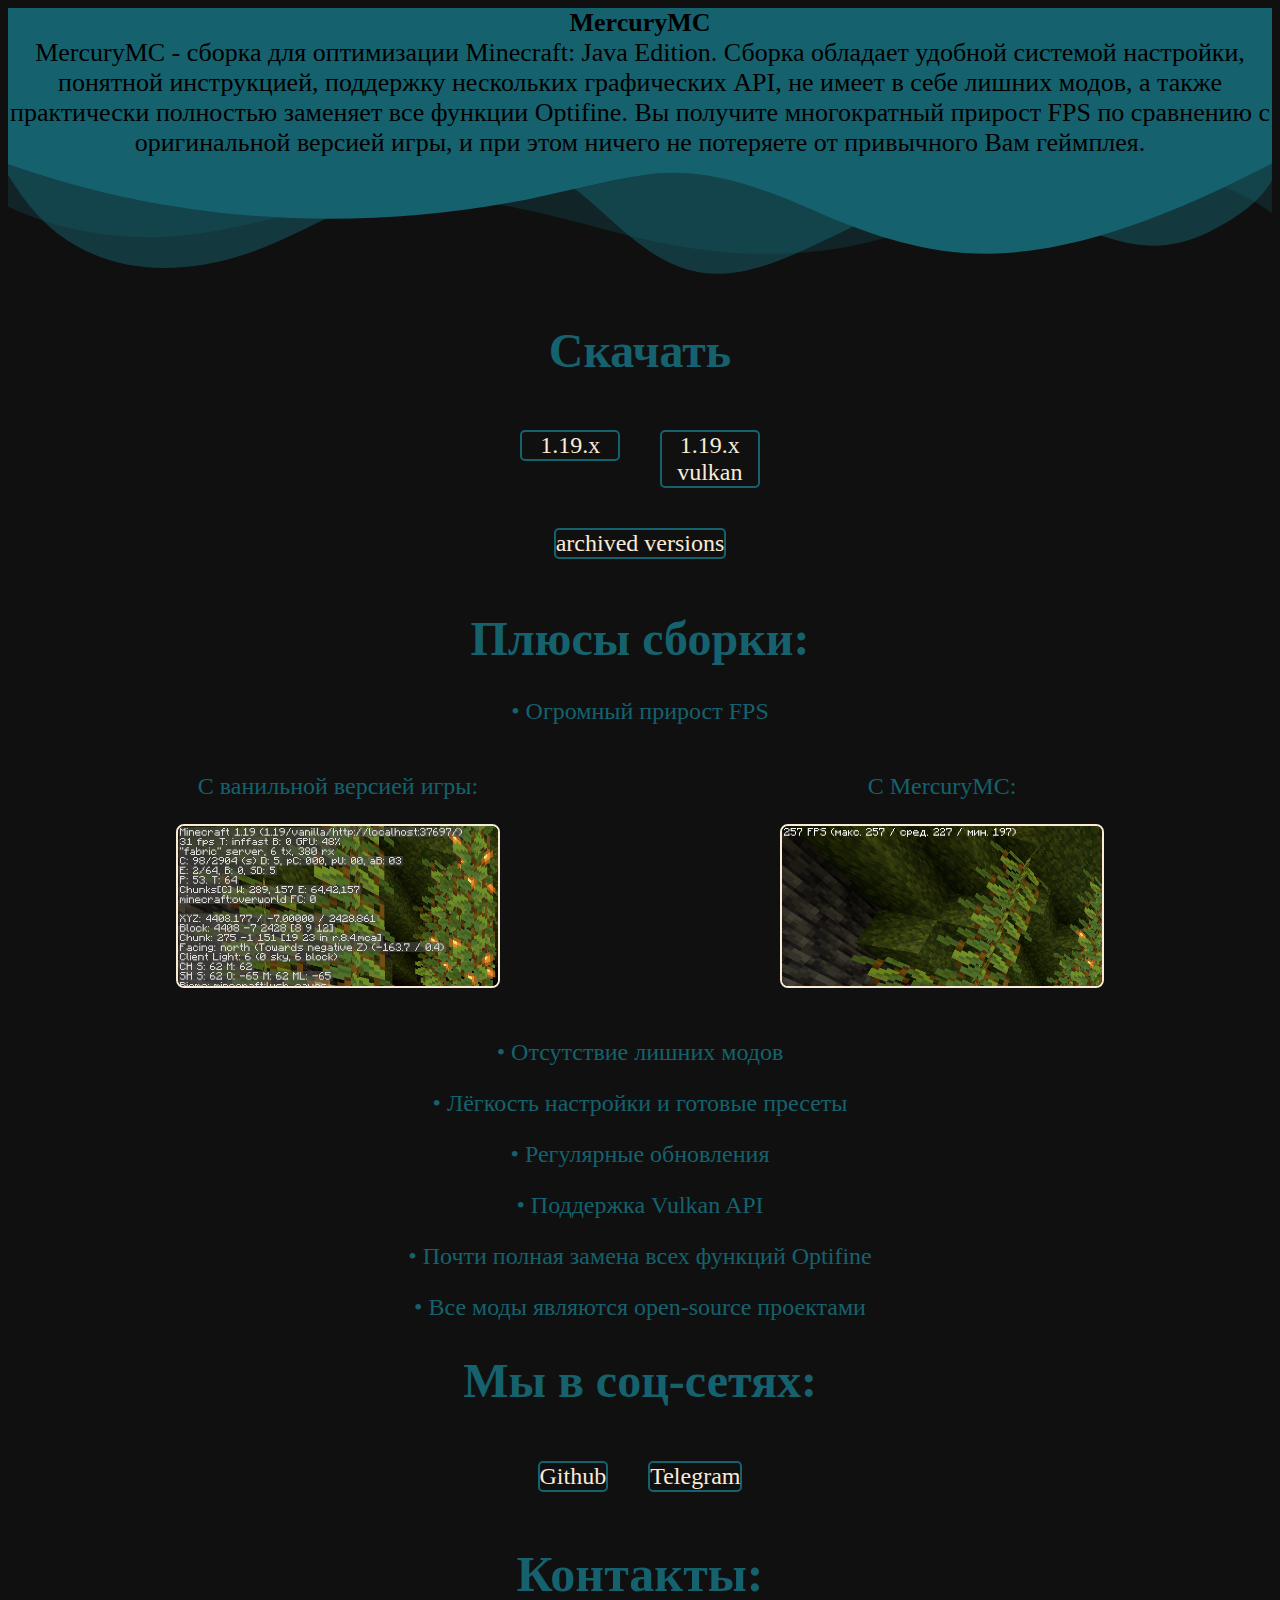
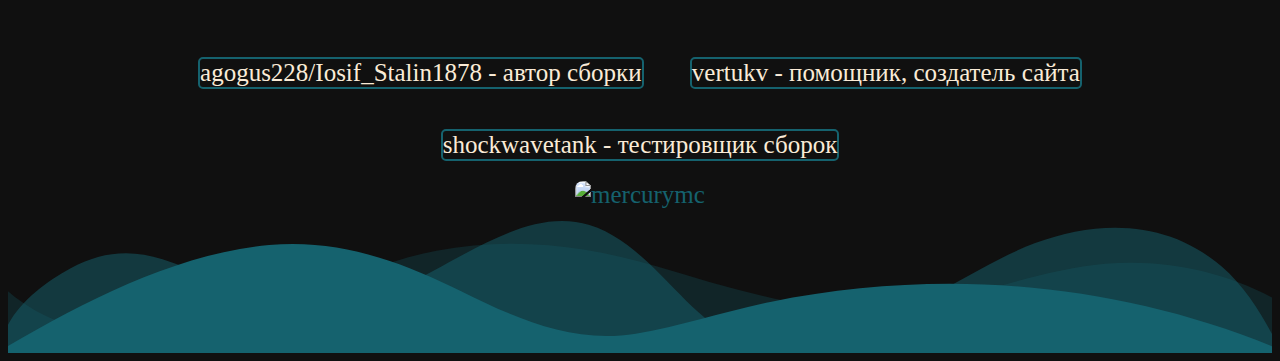
==== commit 63015671: "5.2.0.1" ====
--- a/index.html
+++ b/index.html
@@ -53,37 +53,17 @@
           >1.19.x</a
         >
         <a
-          href="https://github.com/MercuryMC-Development-Team/MercuryMC-rus/releases/latest/download/MercuryMC-1.18.x.zip"
+          href="https://github.com/MercuryMC-Development-Team/MercuryMC-rus/releases/latest/download/MercuryMC-1.19.x-vulkan.zip"
           class="myButton"
-          >1.18.x</a
-        >
-        <a
-          href="https://github.com/MercuryMC-Development-Team/MercuryMC-rus/releases/latest/download/MercuryMC-1.17.x.zip"
-          class="myButton"
-          >1.17.x</a
-        >
-        <a
-          href="https://github.com/MercuryMC-Development-Team/MercuryMC-rus/releases/latest/download/MercuryMC-1.16.x.zip"
-          class="myButton"
-          >1.16.x</a
-        >
-        <a
-          href="https://github.com/MercuryMC-Development-Team/MercuryMC-rus/releases/latest/download/MercuryMC-1.12.2.zip"
-          class="myButton"
-          >1.12.2</a
+          >1.19.x vulkan</a
         >
       </div>
       <div>
         <div id="ButtonsDiv">
           <a
-            href="https://github.com/MercuryMC-Development-Team/MercuryMC-rus/releases/latest/download/MercuryMC-1.19.x-vulkan.zip"
+            href="https://github.com/MercuryMC-Development-Team/MercuryMC-rus/releases/tag/v5.1.0"
             class="myButton"
-            >1.19.x vulkan</a
-          >
-          <a
-            href="https://github.com/MercuryMC-Development-Team/MercuryMC-rus/releases/latest/download/MercuryMC-1.18.2-vulkan.zip"
-            class="myButton"
-            >1.18.2 vulkan</a
+            >archived versions</a
           >
         </div>
 
@@ -101,14 +81,13 @@
                 <img src="After.png" />
               </div>
             </div>
-            <p id="FeaturesP">• Поддержка множества версий</p>
             <p id="FeaturesP">• Отсутствие лишних модов</p>
             <p id="FeaturesP">• Лёгкость настройки и готовые пресеты</p>
             <p id="FeaturesP">• Регулярные обновления</p>
             <p id="FeaturesP">• Поддержка Vulkan API</p>
             <p id="FeaturesP">• Почти полная замена всех функций Optifine</p>
             <p id="FeaturesP">
-              • Практически все моды являются open-source проектами
+              • Все моды являются open-source проектами
             </p>
 
             <h1>Мы в соц-сетях:</h1>
@@ -122,16 +101,11 @@
                 <a href="https://t.me/MercuryMC_updates" class="myButton"
                   >Telegram</a
                 >
-                <a
-                  href="https://vk.me/join/4GmoOagQs2Yqfnm9SmWEI/Tjdqc5aMX_qXg="
-                  class="myButton"
-                  >Вконтакте</a
-                >
               </div>
               <section id="Downloads2">
                 <h1>Контакты:</h1>
                 <div id="ButtonsDiv">
-                  <a href="https://vk.com/squarecubing" class="myButton"
+                  <a href="https://t.me/agogus228" class="myButton"
                     >agogus228/Iosif_Stalin1878 - автор сборки</a
                   >
                 </div>
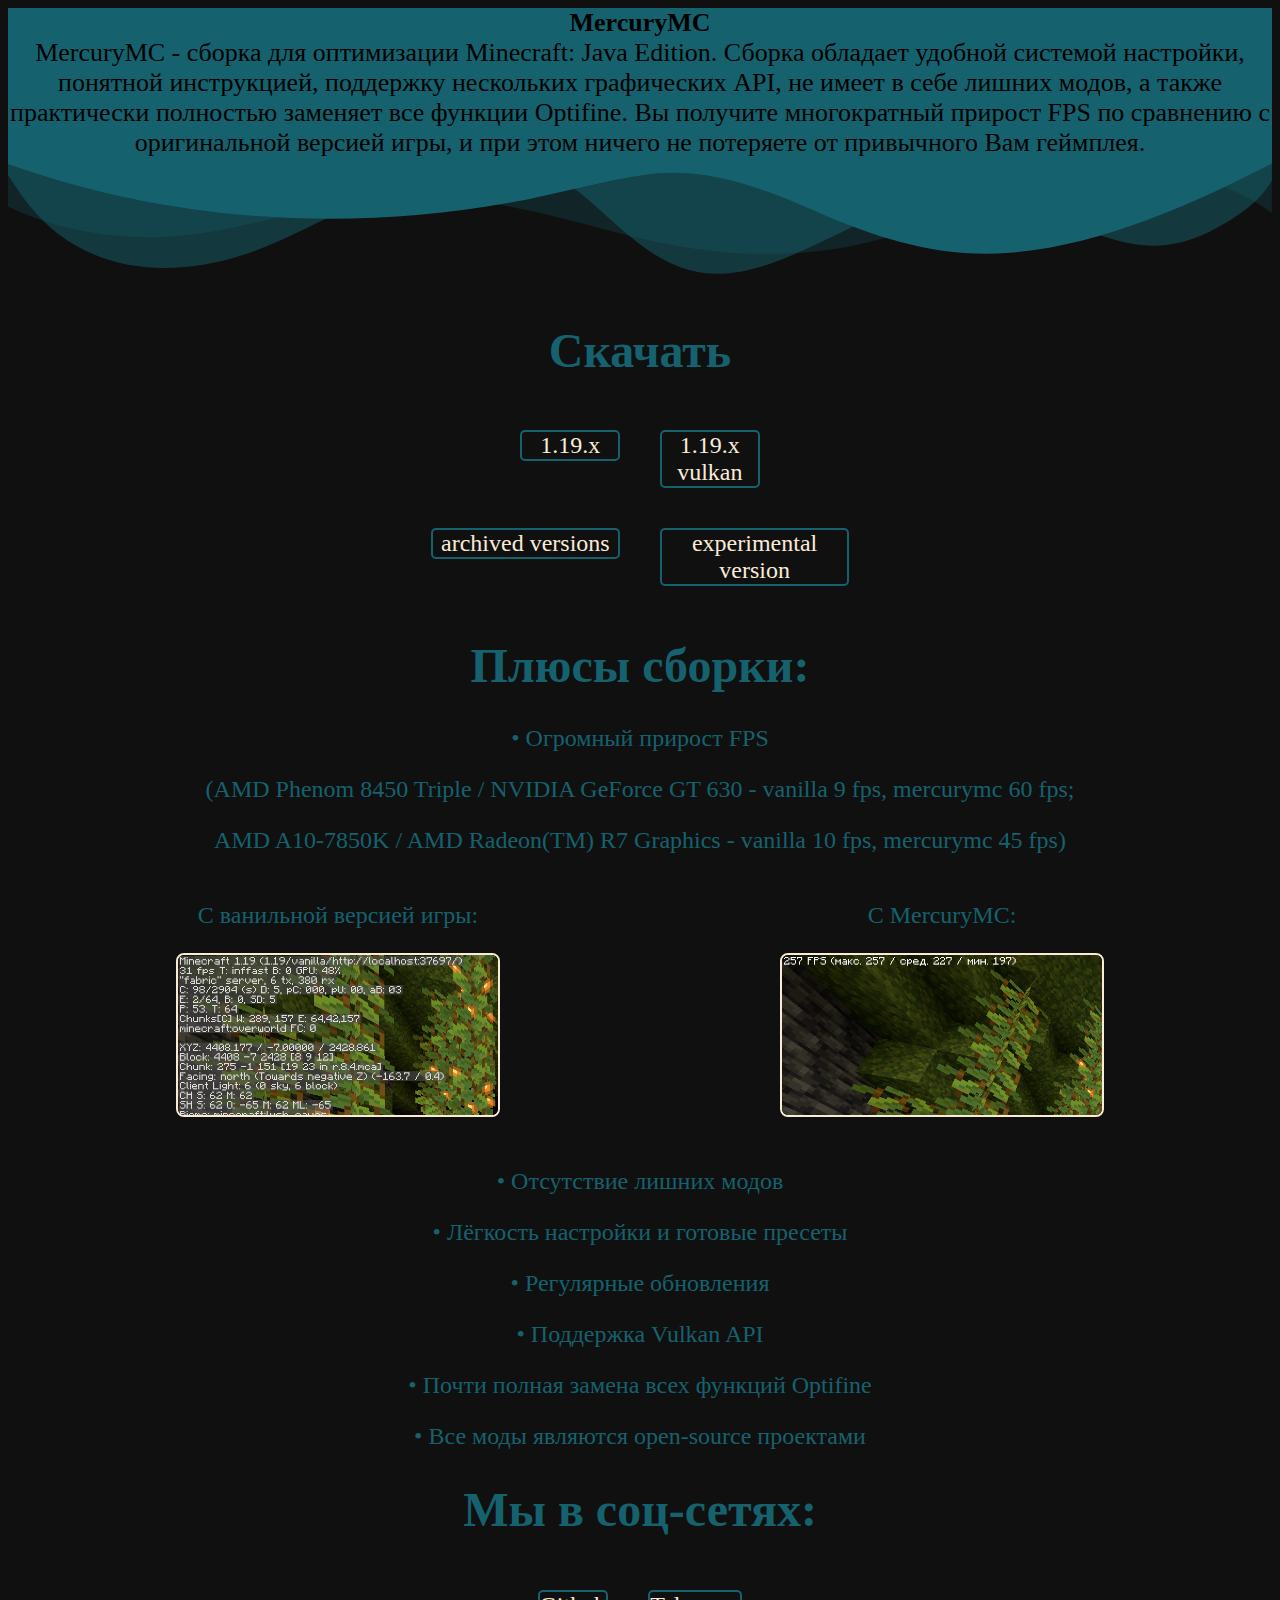
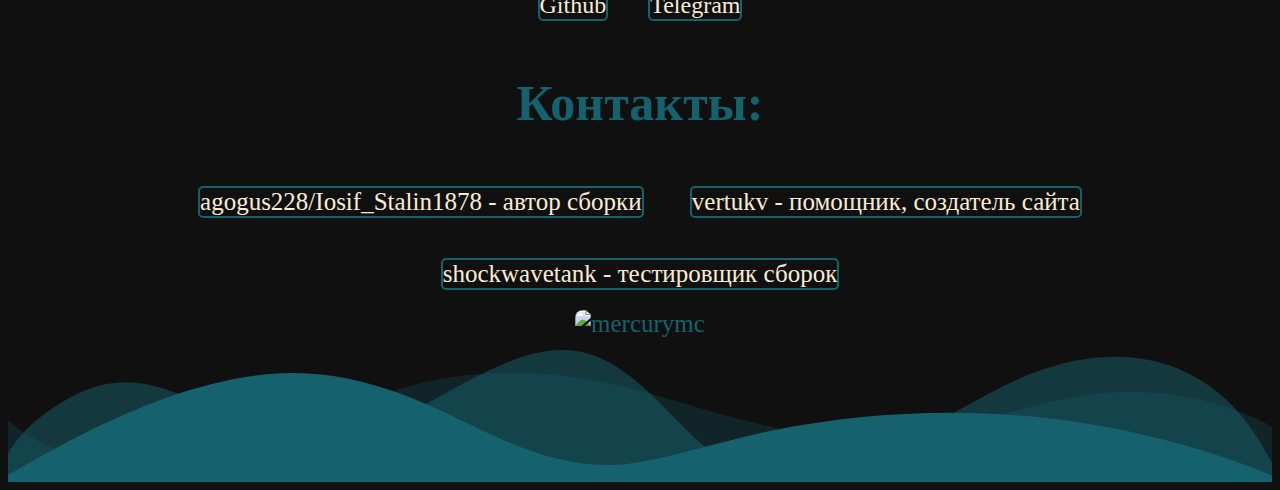
==== commit c40738dc: "5.2.1" ====
--- a/index.html
+++ b/index.html
@@ -65,12 +65,19 @@
             class="myButton"
             >archived versions</a
           >
+          <a
+          href="https://github.com/MercuryMC-Development-Team/MercuryMC-rus/releases/latest/download/MercuryExperimental"
+          class="myButton"
+          >experimental version</a
+        >
         </div>
 
         <div>
           <section id="Features">
             <h1>Плюсы сборки:</h1>
             <p id="FeaturesP">• Огромный прирост FPS</p>
+            <p id="FeaturesP">(AMD Phenom 8450 Triple / NVIDIA GeForce GT 630 - vanilla 9 fps, mercurymc 60 fps;</p>
+            <p id="FeaturesP">AMD A10-7850K / AMD Radeon(TM) R7 Graphics - vanilla 10 fps, mercurymc 45 fps)</p>
             <div id="FpsComparisonDiv">
               <div id="FpsComparisonDiv2">
                 <p>С ванильной версией игры:</p>
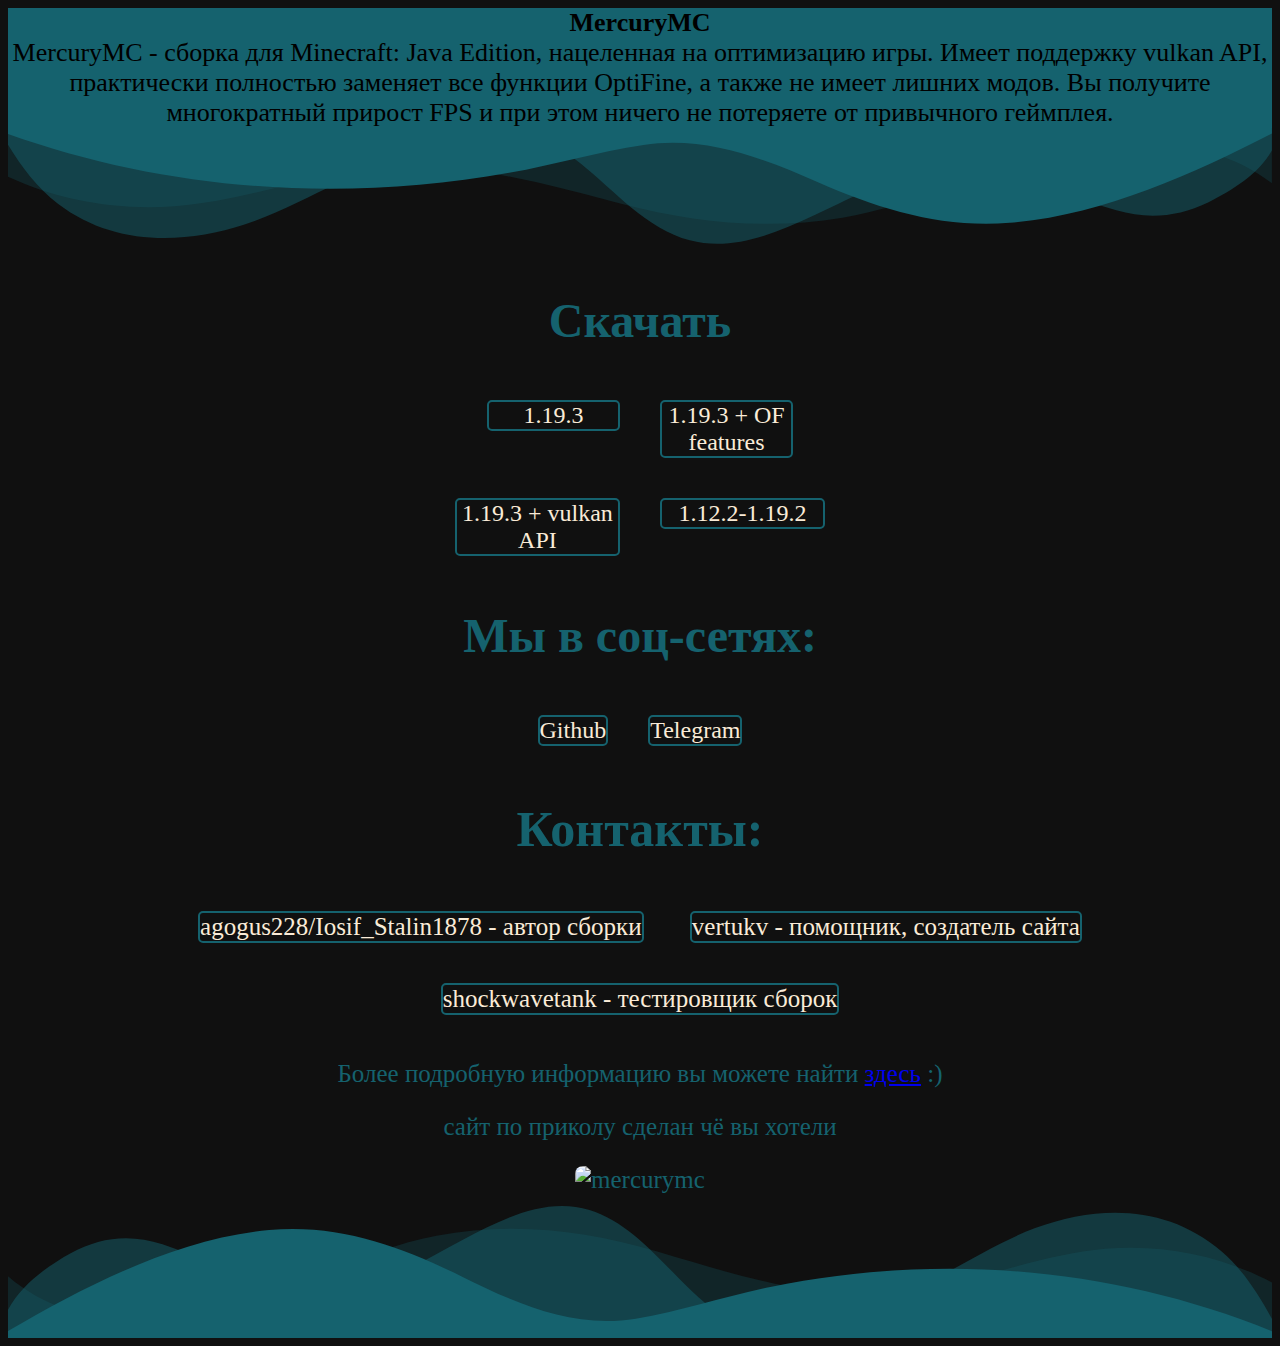
==== commit 45f9c7cc: "6.1.0.1" ====
--- a/index.html
+++ b/index.html
@@ -11,12 +11,7 @@
   <div id="Description2Div">
     <h1 id="SmallDescription">MercuryMC</h1>
     <p id="SmallDescription">
-      MercuryMC - сборка для оптимизации Minecraft: Java Edition. Сборка
-      обладает удобной системой настройки, понятной инструкцией, поддержку
-      нескольких графических API, не имеет в себе лишних модов, а также
-      практически полностью заменяет все функции Optifine. Вы получите
-      многократный прирост FPS по сравнению с оригинальной версией игры, и при
-      этом ничего не потеряете от привычного Вам геймплея.
+      MercuryMC - сборка для Minecraft: Java Edition, нацеленная на оптимизацию игры. Имеет поддержку vulkan API, практически полностью заменяет все функции OptiFine, а также не имеет лишних модов. Вы получите многократный прирост FPS и при этом ничего не потеряете от привычного геймплея.
     </p>
     <div class="custom-shape-divider-bottom-1651436577">
       <svg
@@ -48,60 +43,38 @@
     <div>
       <div id="ButtonsDiv">
         <a
-          href="https://github.com/MercuryMC-Development-Team/MercuryMC-rus/releases/latest/download/MercuryMC-1.19.x.zip"
+          href="https://github.com/MercuryMC-Development-Team/MercuryMC/releases/latest/download/MercuryMC.mrpack"
           class="myButton"
-          >1.19.x</a
+          >1.19.3</a
         >
         <a
-          href="https://github.com/MercuryMC-Development-Team/MercuryMC-rus/releases/latest/download/MercuryMC-1.19.x-vulkan.zip"
+          href="https://github.com/MercuryMC-Development-Team/MercuryMC/releases/latest/download/MercuryMC+.mrpack"
           class="myButton"
-          >1.19.x vulkan</a
+          >1.19.3 + OF features</a
         >
       </div>
       <div>
         <div id="ButtonsDiv">
           <a
-            href="https://github.com/MercuryMC-Development-Team/MercuryMC-rus/releases/tag/v5.1.0"
+            href="https://github.com/MercuryMC-Development-Team/MercuryMC/releases/latest/download/MercuryMC-vulkan.mrpack"
             class="myButton"
-            >archived versions</a
+            >1.19.3 + vulkan API</a
           >
           <a
-          href="https://github.com/MercuryMC-Development-Team/MercuryMC-rus/releases/latest/download/MercuryExperimental"
+          href="https://github.com/MercuryMC-Development-Team/MercuryMC/releases/tag/v5.1.0"
           class="myButton"
-          >experimental version</a
+          >1.12.2-1.19.2</a
         >
         </div>
 
         <div>
           <section id="Features">
-            <h1>Плюсы сборки:</h1>
-            <p id="FeaturesP">• Огромный прирост FPS</p>
-            <p id="FeaturesP">(AMD Phenom 8450 Triple / NVIDIA GeForce GT 630 - vanilla 9 fps, mercurymc 60 fps;</p>
-            <p id="FeaturesP">AMD A10-7850K / AMD Radeon(TM) R7 Graphics - vanilla 10 fps, mercurymc 45 fps)</p>
-            <div id="FpsComparisonDiv">
-              <div id="FpsComparisonDiv2">
-                <p>С ванильной версией игры:</p>
-                <img src="vanilla.png" />
-              </div>
-              <div id="FpsComparisonDiv3">
-                <p>С MercuryMC:</p>
-                <img src="After.png" />
-              </div>
-            </div>
-            <p id="FeaturesP">• Отсутствие лишних модов</p>
-            <p id="FeaturesP">• Лёгкость настройки и готовые пресеты</p>
-            <p id="FeaturesP">• Регулярные обновления</p>
-            <p id="FeaturesP">• Поддержка Vulkan API</p>
-            <p id="FeaturesP">• Почти полная замена всех функций Optifine</p>
-            <p id="FeaturesP">
-              • Все моды являются open-source проектами
-            </p>
 
             <h1>Мы в соц-сетях:</h1>
             <div>
               <div id="ButtonsDiv">
                 <a
-                  href="https://github.com/MercuryMC-Development-Team/MercuryMC-rus"
+                  href="https://github.com/MercuryMC-Development-Team/MercuryMC"
                   class="myButton"
                   >Github</a
                 >
@@ -124,11 +97,12 @@
                 </div>
 
                 <div id="ButtonsDiv">
-                  <a href="https://vk.com/tsamarin6" class="myButton"
+                  <a href="https://t.me/shockwave0tank" class="myButton"
                     >shockwavetank - тестировщик сборок</a
                   >
                 </div>
-
+                <p id="FeaturesP">Более подробную информацию вы можете найти <a href="https://github.com/MercuryMC-Development-Team/MercuryMC/blob/main/README.md">здесь</a> :)</p>
+                <p id="FeaturesJOPA">сайт по приколу сделан чё вы хотели</p>
                 <div>
                   <img
                     class="lolis"
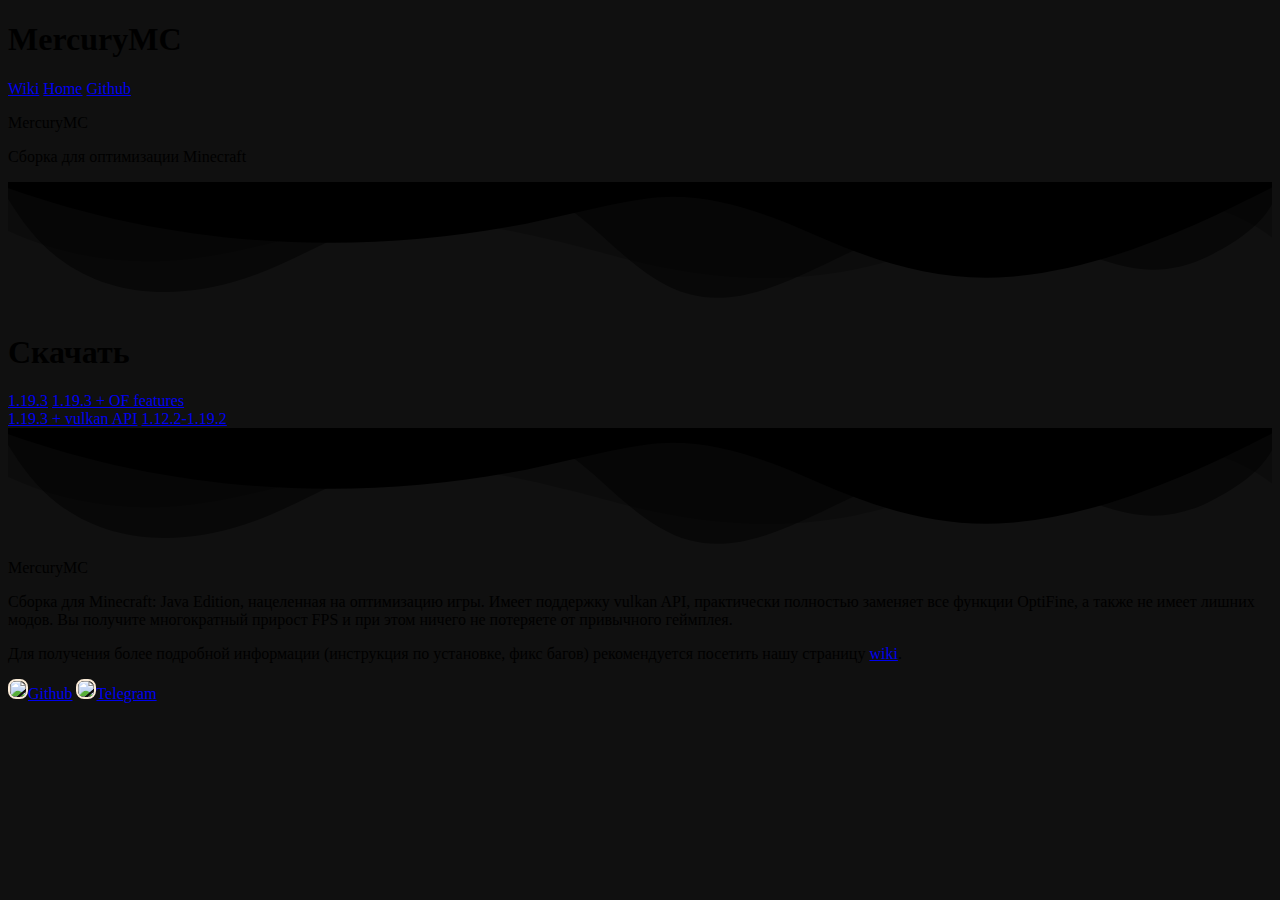
==== commit 279c2440: "Update index.html" ====
--- a/index.html
+++ b/index.html
@@ -1,143 +1,79 @@
 <!DOCTYPE html>
 <meta charset="UTF-8" />
+
 <head>
-  <link rel="stylesheet" href="index.css" />
-  <link rel="manifest" href="site.webmanifest" />
-  <link rel="apple-touch-icon" href="/apple-touch-icon.png" />
-  <title>MercuryMC</title>
-  <script src="index.js"></script>
+	<link rel="stylesheet" href="index.css" />
+	<link rel="manifest" href="site.webmanifest" />
+	<link rel="apple-touch-icon" href="/apple-touch-icon.png" />
+	<title>MercuryMC</title>
+	<script src="index.js"></script>
 </head>
+
 <body>
-  <div id="Description2Div">
-    <h1 id="SmallDescription">MercuryMC</h1>
-    <p id="SmallDescription">
-      MercuryMC - сборка для Minecraft: Java Edition, нацеленная на оптимизацию игры. Имеет поддержку vulkan API, практически полностью заменяет все функции OptiFine, а также не имеет лишних модов. Вы получите многократный прирост FPS и при этом ничего не потеряете от привычного геймплея.
-    </p>
-    <div class="custom-shape-divider-bottom-1651436577">
-      <svg
-        data-name="Layer 1"
-        xmlns="http://www.w3.org/2000/svg"
-        viewBox="0 0 1200 120"
-        preserveAspectRatio="none"
-      >
-        <path
-          d="M0,0V46.29c47.79,22.2,103.59,32.17,158,28,70.36-5.37,136.33-33.31,206.8-37.5C438.64,32.43,512.34,53.67,583,72.05c69.27,18,138.3,24.88,209.4,13.08,36.15-6,69.85-17.84,104.45-29.34C989.49,25,1113-14.29,1200,52.47V0Z"
-          opacity=".25"
-          class="shape-fill"
-        ></path>
-        <path
-          d="M0,0V15.81C13,36.92,27.64,56.86,47.69,72.05,99.41,111.27,165,111,224.58,91.58c31.15-10.15,60.09-26.07,89.67-39.8,40.92-19,84.73-46,130.83-49.67,36.26-2.85,70.9,9.42,98.6,31.56,31.77,25.39,62.32,62,103.63,73,40.44,10.79,81.35-6.69,119.13-24.28s75.16-39,116.92-43.05c59.73-5.85,113.28,22.88,168.9,38.84,30.2,8.66,59,6.17,87.09-7.5,22.43-10.89,48-26.93,60.65-49.24V0Z"
-          opacity=".5"
-          class="shape-fill"
-        ></path>
-        <path
-          d="M0,0V5.63C149.93,59,314.09,71.32,475.83,42.57c43-7.64,84.23-20.12,127.61-26.46,59-8.63,112.48,12.24,165.56,35.4C827.93,77.22,886,95.24,951.2,90c86.53-7,172.46-45.71,248.8-84.81V0Z"
-          class="shape-fill"
-        ></path>
-      </svg>
-    </div>
-  </div>
+	<div class="startpanel">
+		<h1>MercuryMC</h1>
+		<div class="startpanelbutton2">
+			<a href="/wiki" class="startpanelbutton2">Wiki</a>
+			<a href="/" class="startpanelbutton2">Home</a>
+			<a href="https://github.com/MercuryMC-Development-Team/MercuryMC" target="_blank"
+				class="startpanelbutton2">Github</a>
+		</div>
+	</div>
+	<div class="caves">
+		<div id="blur">
+			<p></p>
+			<hl>MercuryMC</hl>
+			<p id="smalldesc">Сборка для оптимизации Minecraft</p>
+		</div>
+	</div>
+	<div class="afterimg"></div>
+	<div class="custom-shape-divider-top-1674230130">
+		<svg data-name="Layer 1" xmlns="http://www.w3.org/2000/svg" viewBox="0 0 1200 120"
+			preserveAspectRatio="none">
+			<path d="M0,0V46.29c47.79,22.2,103.59,32.17,158,28,70.36-5.37,136.33-33.31,206.8-37.5C438.64,32.43,512.34,53.67,583,72.05c69.27,18,138.3,24.88,209.4,13.08,36.15-6,69.85-17.84,104.45-29.34C989.49,25,1113-14.29,1200,52.47V0Z"
+				opacity=".25" class="shape-fill"></path>
+			<path d="M0,0V15.81C13,36.92,27.64,56.86,47.69,72.05,99.41,111.27,165,111,224.58,91.58c31.15-10.15,60.09-26.07,89.67-39.8,40.92-19,84.73-46,130.83-49.67,36.26-2.85,70.9,9.42,98.6,31.56,31.77,25.39,62.32,62,103.63,73,40.44,10.79,81.35-6.69,119.13-24.28s75.16-39,116.92-43.05c59.73-5.85,113.28,22.88,168.9,38.84,30.2,8.66,59,6.17,87.09-7.5,22.43-10.89,48-26.93,60.65-49.24V0Z"
+				opacity=".5" class="shape-fill"></path>
+			<path d="M0,0V5.63C149.93,59,314.09,71.32,475.83,42.57c43-7.64,84.23-20.12,127.61-26.46,59-8.63,112.48,12.24,165.56,35.4C827.93,77.22,886,95.24,951.2,90c86.53-7,172.46-45.71,248.8-84.81V0Z"
+				class="shape-fill"></path>
+		</svg>
+	</div>
 
-  <section id="Downloads">
-    <h1>Скачать</h1>
-    <div>
-      <div id="ButtonsDiv">
-        <a
-          href="https://github.com/MercuryMC-Development-Team/MercuryMC/releases/latest/download/MercuryMC.mrpack"
-          class="myButton"
-          >1.19.3</a
-        >
-        <a
-          href="https://github.com/MercuryMC-Development-Team/MercuryMC/releases/latest/download/MercuryMC+.mrpack"
-          class="myButton"
-          >1.19.3 + OF features</a
-        >
-      </div>
-      <div>
-        <div id="ButtonsDiv">
-          <a
-            href="https://github.com/MercuryMC-Development-Team/MercuryMC/releases/latest/download/MercuryMC-vulkan.mrpack"
-            class="myButton"
-            >1.19.3 + vulkan API</a
-          >
-          <a
-          href="https://github.com/MercuryMC-Development-Team/MercuryMC/releases/tag/v5.1.0"
-          class="myButton"
-          >1.12.2-1.19.2</a
-        >
-        </div>
-
-        <div>
-          <section id="Features">
-
-            <h1>Мы в соц-сетях:</h1>
-            <div>
-              <div id="ButtonsDiv">
-                <a
-                  href="https://github.com/MercuryMC-Development-Team/MercuryMC"
-                  class="myButton"
-                  >Github</a
-                >
-                <a href="https://t.me/MercuryMC_updates" class="myButton"
-                  >Telegram</a
-                >
-              </div>
-              <section id="Downloads2">
-                <h1>Контакты:</h1>
-                <div id="ButtonsDiv">
-                  <a href="https://t.me/agogus228" class="myButton"
-                    >agogus228/Iosif_Stalin1878 - автор сборки</a
-                  >
-                </div>
-
-                <div id="ButtonsDiv">
-                  <a href="https://t.me/vertukv" class="myButton"
-                    >vertukv - помощник, создатель сайта</a
-                  >
-                </div>
-
-                <div id="ButtonsDiv">
-                  <a href="https://t.me/shockwave0tank" class="myButton"
-                    >shockwavetank - тестировщик сборок</a
-                  >
-                </div>
-                <p id="FeaturesP">Более подробную информацию вы можете найти <a href="https://github.com/MercuryMC-Development-Team/MercuryMC/blob/main/README.md">здесь</a> :)</p>
-                <p id="FeaturesJOPA">сайт по приколу сделан чё вы хотели</p>
-                <div>
-                  <img
-                    class="lolis"
-                    src="https://count.getloli.com/get/@mercurymc?theme=rule34"
-                    alt="mercurymc"
-                  />
-                </div>
-              </section>
-              <div class="custom-shape-divider-bottom-1651439298">
-                <svg
-                  data-name="Layer 1"
-                  xmlns="http://www.w3.org/2000/svg"
-                  viewBox="0 0 1200 120"
-                  preserveAspectRatio="none"
-                >
-                  <path
-                    d="M0,0V46.29c47.79,22.2,103.59,32.17,158,28,70.36-5.37,136.33-33.31,206.8-37.5C438.64,32.43,512.34,53.67,583,72.05c69.27,18,138.3,24.88,209.4,13.08,36.15-6,69.85-17.84,104.45-29.34C989.49,25,1113-14.29,1200,52.47V0Z"
-                    opacity=".25"
-                    class="shape-fill"
-                  ></path>
-                  <path
-                    d="M0,0V15.81C13,36.92,27.64,56.86,47.69,72.05,99.41,111.27,165,111,224.58,91.58c31.15-10.15,60.09-26.07,89.67-39.8,40.92-19,84.73-46,130.83-49.67,36.26-2.85,70.9,9.42,98.6,31.56,31.77,25.39,62.32,62,103.63,73,40.44,10.79,81.35-6.69,119.13-24.28s75.16-39,116.92-43.05c59.73-5.85,113.28,22.88,168.9,38.84,30.2,8.66,59,6.17,87.09-7.5,22.43-10.89,48-26.93,60.65-49.24V0Z"
-                    opacity=".5"
-                    class="shape-fill"
-                  ></path>
-                  <path
-                    d="M0,0V5.63C149.93,59,314.09,71.32,475.83,42.57c43-7.64,84.23-20.12,127.61-26.46,59-8.63,112.48,12.24,165.56,35.4C827.93,77.22,886,95.24,951.2,90c86.53-7,172.46-45.71,248.8-84.81V0Z"
-                    class="shape-fill"
-                  ></path>
-                </svg>
-              </div>
-            </div>
-          </section>
-        </div>
-      </div>
-    </div>
-  </section>
+	<h1 id="afterimg2">Скачать</h1>
+	<div class="ButtonsDiv">
+		<a href="https://github.com/MercuryMC-Development-Team/MercuryMC/releases/latest/download/MercuryMC.mrpack"
+			class="downbutton">1.19.3</a>
+		<a href="https://github.com/MercuryMC-Development-Team/MercuryMC/releases/latest/download/MercuryMC+.mrpack"
+			class="downbutton">1.19.3 + OF features</a>
+	</div>
+	<div id="Downloads"></div>
+	<div class="ButtonsDiv">
+		<a href="https://github.com/MercuryMC-Development-Team/MercuryMC/releases/latest/download/MercuryMC.mrpack"
+			class="downbutton">1.19.3 + vulkan API</a>
+		<a href="https://github.com/MercuryMC-Development-Team/MercuryMC/releases/latest/download/MercuryMC+.mrpack"
+			class="downbutton">1.12.2-1.19.2</a>
+	</div>
+	<div id="Downloads"></div>
+	<div class="custom-shape-divider-bottom-1674297473">
+		<svg data-name="Layer 1" xmlns="http://www.w3.org/2000/svg" viewBox="0 0 1200 120"
+			preserveAspectRatio="none">
+			<path d="M0,0V46.29c47.79,22.2,103.59,32.17,158,28,70.36-5.37,136.33-33.31,206.8-37.5C438.64,32.43,512.34,53.67,583,72.05c69.27,18,138.3,24.88,209.4,13.08,36.15-6,69.85-17.84,104.45-29.34C989.49,25,1113-14.29,1200,52.47V0Z"
+				opacity=".25" class="shape-fill"></path>
+			<path d="M0,0V15.81C13,36.92,27.64,56.86,47.69,72.05,99.41,111.27,165,111,224.58,91.58c31.15-10.15,60.09-26.07,89.67-39.8,40.92-19,84.73-46,130.83-49.67,36.26-2.85,70.9,9.42,98.6,31.56,31.77,25.39,62.32,62,103.63,73,40.44,10.79,81.35-6.69,119.13-24.28s75.16-39,116.92-43.05c59.73-5.85,113.28,22.88,168.9,38.84,30.2,8.66,59,6.17,87.09-7.5,22.43-10.89,48-26.93,60.65-49.24V0Z"
+				opacity=".5" class="shape-fill"></path>
+			<path d="M0,0V5.63C149.93,59,314.09,71.32,475.83,42.57c43-7.64,84.23-20.12,127.61-26.46,59-8.63,112.48,12.24,165.56,35.4C827.93,77.22,886,95.24,951.2,90c86.53-7,172.46-45.71,248.8-84.81V0Z"
+				class="shape-fill"></path>
+		</svg>
+	</div>
+	</div>
+	<div id="desc">
+		<hl id="desc2">MercuryMC</hl>
+		<p>Cборка для Minecraft: Java Edition, нацеленная на оптимизацию игры. Имеет поддержку vulkan API,
+			практически полностью заменяет все функции OptiFine, а также не имеет лишних модов. Вы получите
+			многократный прирост FPS и при этом ничего не потеряете от привычного геймплея. </p>
+		<p>Для получения более подробной информации (инструкция по установке, фикс багов) рекомендуется посетить
+			нашу страницу <a href="/wiki" class="wiki">wiki</a>.</p>
+		<a href="https://github.com/MercuryMC-Development-Team/MercuryMC" id="github"><img class="icons githubIconColor" src="assets/github.svg">Github</a>
+		<a href="https://t.me/mercurymc_channel" id="github"><img class="icons githubIconColor" src="assets/telegram.svg">Telegram</a>
+	</div>
 </body>
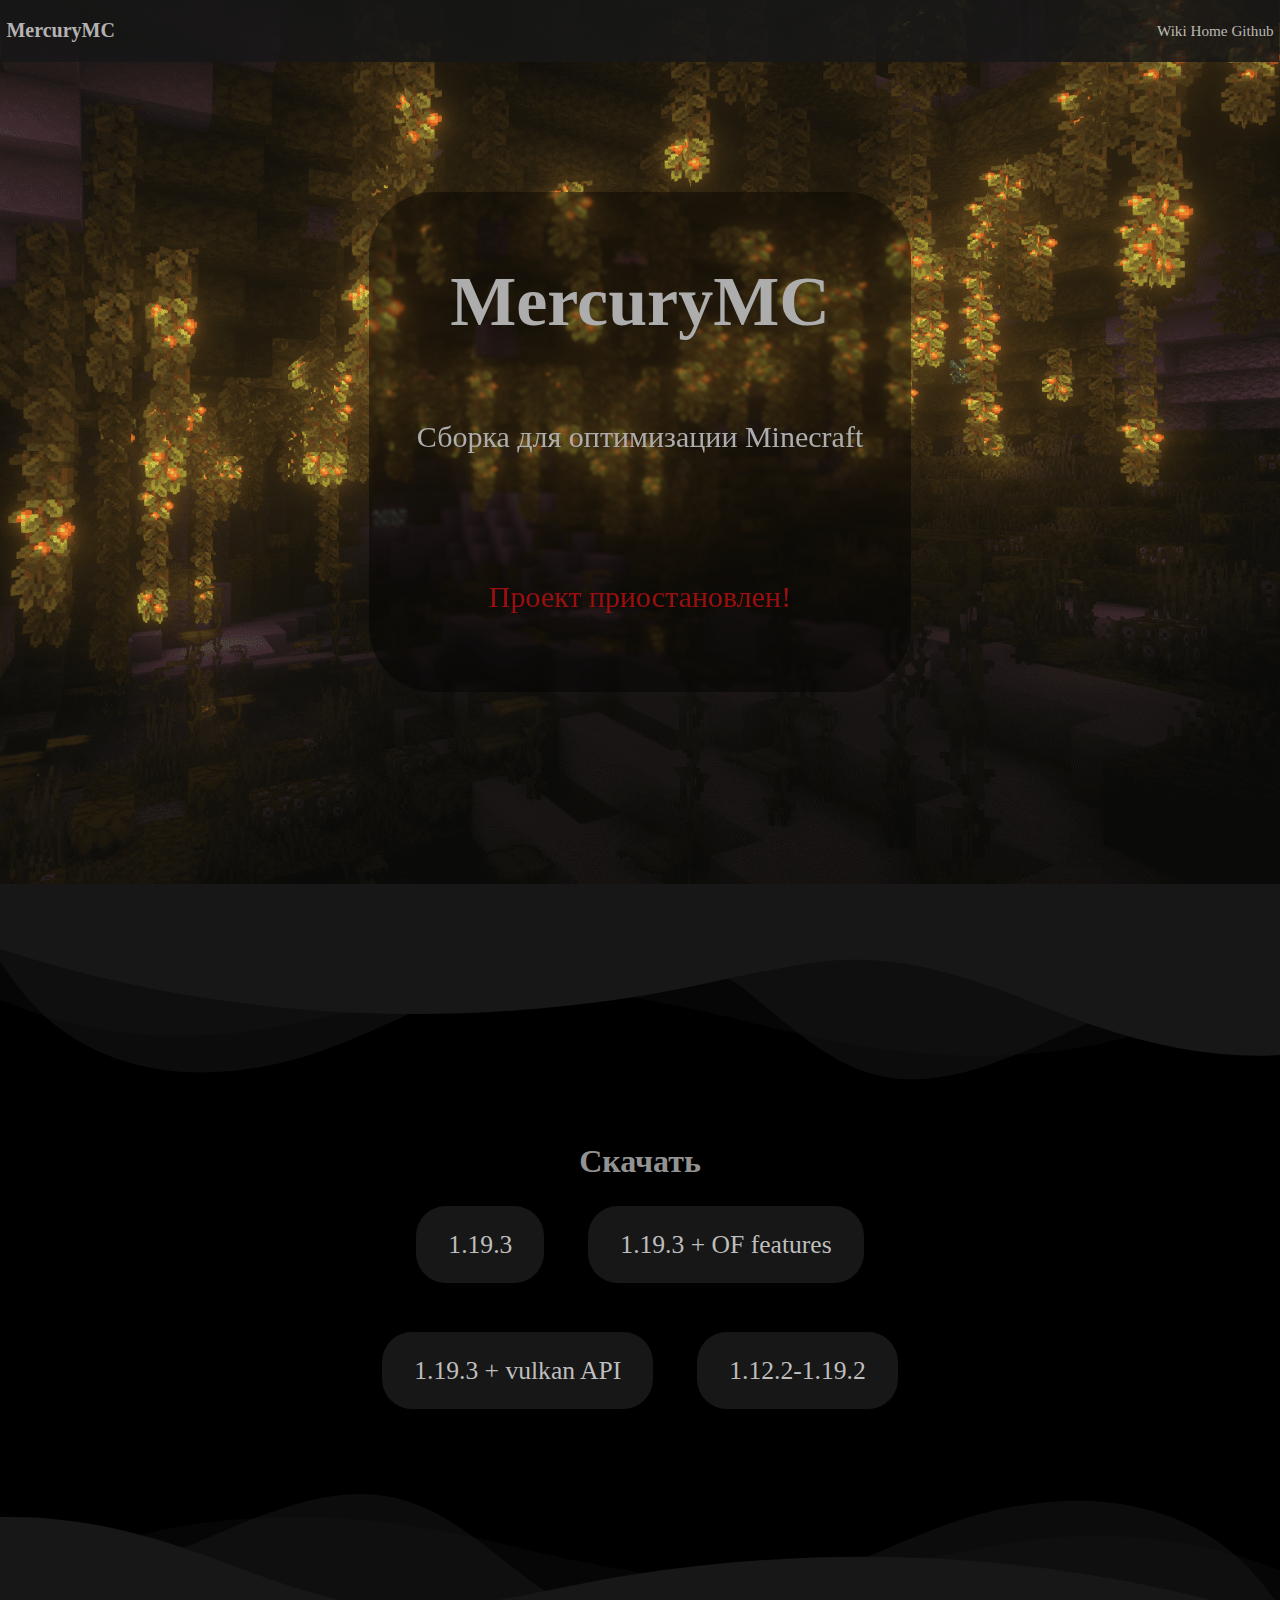
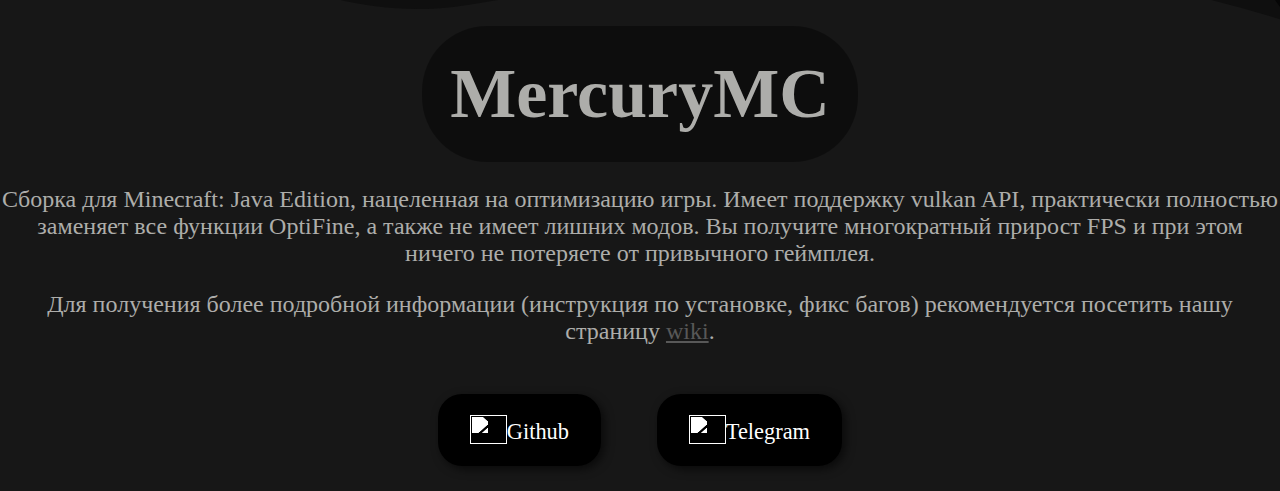
==== commit 9c580462: "byemercurymc" ====
--- a/index.html
+++ b/index.html
@@ -21,9 +21,11 @@
 	</div>
 	<div class="caves">
 		<div id="blur">
-			<p></p>
+			<p>
+			</p>
 			<hl>MercuryMC</hl>
 			<p id="smalldesc">Сборка для оптимизации Minecraft</p>
+			<p id="smalldesc3">Проект приостановлен!</p>
 		</div>
 	</div>
 	<div class="afterimg"></div>
--- a/index.css
+++ b/index.css
@@ -1,159 +1,232 @@
 body {
-  background-color: #101010;
-}
-#SmallDescription {
-  background-color: #15626e;
-  font-size: 26px;
-  text-align: center;
-  color: black;
-  margin: 0px;
-}
-
-.custom-shape-divider-bottom-1651436577 {
-  margin: 0px;
-}
-
-.custom-shape-divider-bottom-1651436577 .shape-fill {
-  fill: #15626e;
-}
-
-img {
-  border: 2px solid #faebd7;
-  max-height: 60%;
-  max-width: 60%;
-  border-radius: 8px;
-}
-img:hover {
-  box-shadow: 0 5px 15px #15626e;
-}
-#Description2Div {
-  color: #101010;
-  text-align: center;
-  font-size: 24px;
-}
-#Features {
-  background-color: #101010;
-  color: #15626e;
-  text-align: center;
-  font-size: 24px;
-}
-#FeaturesP:hover {
-  color: #15626e;
-  -webkit-transition: color 200ms linear;
-  -ms-transition: color 200ms linear;
-  transition: color 200ms linear;
-}
-#FpsComparisonDiv {
-  display: inline-flex;
-}
-
-#DownloadButtonsDiv {
-  display: inline-block;
-  align-self: center;
-}
-
-#ButtonsDiv {
-  display: inline-flex;
-  align-self: center;
-}
-
-.myDownloadButton {
-  height: calc(100% + 10px);
-  width: calc(100%);
+  background-color: black;
+  -webkit-animation: fadein 1s; /* Safari, Chrome and Opera > 12.1 */
+  -moz-animation: fadein 1s; /* Firefox < 16 */
+  -ms-animation: fadein 1s; /* Internet Explorer */
+  -o-animation: fadein 1s; /* Opera < 12.1 */
+  animation: fadein 1.6s;
+  margin: 0;
+}
+.startpanel {
+  opacity: 85%;
+  z-index: 2;
+  width: 99%;
+  position: fixed;
+  left: 50%;
+  top: 0%;
+  display: inline-block;
+  transform: translateX(-50%);
+  background-color: #171717;
+  font-size: 10px;
+  text-align: center;
+  color: #cfcece;
   display: flex;
-  border: none;
-  border: solid 2px #15626e;
+  align-items: center;
+  padding: 6px;
+  justify-content: space-between;
+}
+
+.startpanelbutton2 {
+  color: #cfcece;
+  font-size: 0.95rem;
+  text-decoration: none;
+}
+.caves {
+  background-image: url(assets/caves3.png);
+  background-position: center;
+  background-repeat: no-repeat;
+  background-size: cover;
+  text-align: center;
+  padding: 12rem 0;
+}
+
+#blur {
+  background-color: #00000067;
+  display: inline-block;
+  backdrop-filter: blur(.1rem);
+  border-radius: 65px;
+  color: #adadad;
+  font-size: 70px;
+  text-align: center;
+  font-weight: 650;
+  font-family: 'Comic Neue', cursive;
+}
+#smalldesc {
+  padding: 3rem;
   border-radius: 5px;
-  background: #15626e(255, 255, 255, 0);
-  color: #faebd7;
+  color: #adadad;
+  font-size: 30px;
+  text-align: center;
+  font-weight: 300;
+}
+#smalldesc3 {
+  padding: 3rem;
+  border-radius: 5px;
+  color: #9b0f0f;
+  font-size: 30px;
+  text-align: center;
+  font-weight: 300;
+}
+.afterimg {
+  padding: 1.82rem;
+  background-color: #171717;
+}
+#Downloads {
+  padding: 3rem;
+  background-color: black;
+}
+#desc {
+background-color: #171717;
+font-size: 24px;
+color: #adadaa;
+text-align: center;
+font-weight: 450;
+}
+#desc2 {
+  background-color: #00000067;
+  display: inline-block;
+  border-radius: 65px;
+  font-size: 70px;
+  padding: 28px;
+  font-weight: 650;
+  font-family: 'Comic Neue', cursive;
+}
+#afterimg2 {
+  text-align: center;
+  color: #929292;
+  padding: 1.82rem;
+}
+.wiki {
+  color: #585858;
+}
+
+.githubIconColor {
+  filter: brightness(0) saturate(100%) invert(100%) sepia(100%) saturate(0%) hue-rotate(225deg) brightness(105%) contrast(105%);
+}
+#github {
+  box-shadow: 0.2rem 0.2rem 10px rgba(0, 0, 0, 0.596);
+  display: inline-block;
+  border-radius: 24px;
+  font-size: 1.4rem;
+  padding: 1.3rem 2rem;
+  background-color: black;
+  text-decoration: none;
+  color: white;
+  margin: 25px;
+}
+#github img {
+  vertical-align: text-bottom;
+  transition: transform 0.4s;
+  fill: white;
+  margin-right: 5;
+  width: 2.3rem;
+  height: 1.8rem;
+}
+#github:hover img {
+  transform: translate(0, -0.4rem);
+}
+.downbutton {
+  box-shadow: 0.2rem 0.2rem 10px rgba(0, 0, 0, 1);
+  border-radius: 30px;
   align-items: center;
-  justify-content: center;
+  font-size: 1.6rem;
+  padding: 1.5rem 2rem;
+  background-color: #171717;
   text-decoration: none;
-  margin-top: 10px;
-}
-.myDownloadButton:hover {
-  border-radius: 5px;
-  border: solid 2px #15626e;
-  color: #15626e;
-  -webkit-transition: border 1000ms linear;
-  -ms-transition: border 1000ms linear;
-  transition: border 1000ms linear;
-  box-shadow: 0 5px 10px #15626e;
-  -webkit-transition: box-shadow 200ms linear;
-  -ms-transition: box-shadow 200ms linear;
-  transition: box-shadow 200ms linear;
-}
-
-#ButtonsDiv2 {
-  display: inline-flex;
-  align-self: center;
-}
-
-.myButton {
-  height: calc(100% + 10px);
-  width: calc(100%);
-  display: flex;
-  border: none;
-  border: solid 2px #15626e;
-  border-radius: 5px;
-  background: #15626e(255, 255, 255, 0);
-  color: #faebd7;
+  color: #bebebe;
+  margin: 20px;
+}
+.ButtonsDiv {
   align-items: center;
-  justify-content: center;
-  text-decoration: none;
-  margin: 20px;
-}
-.myButton:hover {
-  border-radius: 5px;
-  border: solid 2px #15626e;
-  color: #15626e;
-  -webkit-transition: border 1000ms linear;
-  -ms-transition: border 1000ms linear;
-  transition: border 1000ms linear;
-  box-shadow: 0 5px 10px #15626e;
-  -webkit-transition: box-shadow 200ms linear;
-  -ms-transition: box-shadow 200ms linear;
-  transition: box-shadow 200ms linear;
-}
-
-#Downloads {
-  color: #15626e;
-  text-align: center;
-  align-content: center;
-  font-size: 24px;
-  background-color: #101010;
-}
-
-#Downloads2 {
-  color: #15626e;
-  text-align: center;
-  align-content: center;
-  font-size: 25px;
-  background-color: #101010;
-}
-
-.custom-shape-divider-bottom-1651439298 {
+  text-align: center;
+}
+#afterdesc {
+  background-color: #171717;
+  
+}
+.custom-shape-divider-top-1674230130 {
+  top: 0;
+  left: 0;
+  width: 100%;
+  overflow: hidden;
+  line-height: 0;
+}
+
+.custom-shape-divider-top-1674230130 svg {
+  position: relative;
+  display: block;
+  width: calc(127% + 1.3px);
+  height: 150px;
+}
+
+.custom-shape-divider-top-1674230130 .shape-fill {
+  fill: #171717;
+}
+
+.custom-shape-divider-bottom-1674297473 {
+  bottom: 0;
+  left: 0;
+  width: 100%;
   overflow: hidden;
   line-height: 0;
   transform: rotate(180deg);
 }
 
-.custom-shape-divider-bottom-1651439298 svg {
-  width: calc(100% + 1.3px);
+.custom-shape-divider-bottom-1674297473 svg {
+  position: relative;
+  display: block;
+  width: calc(128% + 1.3px);
   height: 144px;
 }
 
-.custom-shape-divider-bottom-1651439298 .shape-fill {
-  fill: #15626e;
-}
-
-.lolis {
-  border: 0;
-}
-
-.lolis:hover {
-  box-shadow: 0 0px 0px black;
-  -webkit-filter: drop-shadow(1px 1px 0 #15626e)
-    drop-shadow(-1px -1px 0 #15626e);
-  filter: drop-shadow(1px 1px 0 #15626e) drop-shadow(-1px -1px 0 #15626e);
+.custom-shape-divider-bottom-1674297473 .shape-fill {
+  fill: #171717;
+}
+@keyframes fadein {
+  from {
+    opacity: 0;
+  }
+  to {
+    opacity: 1;
+  }
+}
+
+/* Firefox < 16 */
+@-moz-keyframes fadein {
+  from {
+    opacity: 0;
+  }
+  to {
+    opacity: 1;
+  }
+}
+
+/* Safari, Chrome and Opera > 12.1 */
+@-webkit-keyframes fadein {
+  from {
+    opacity: 0;
+  }
+  to {
+    opacity: 1;
+  }
+}
+
+/* Internet Explorer */
+@-ms-keyframes fadein {
+  from {
+    opacity: 0;
+  }
+  to {
+    opacity: 1;
+  }
+}
+
+/* Opera < 12.1 */
+@-o-keyframes fadein {
+  from {
+    opacity: 0;
+  }
+  to {
+    opacity: 1;
+  }
 }